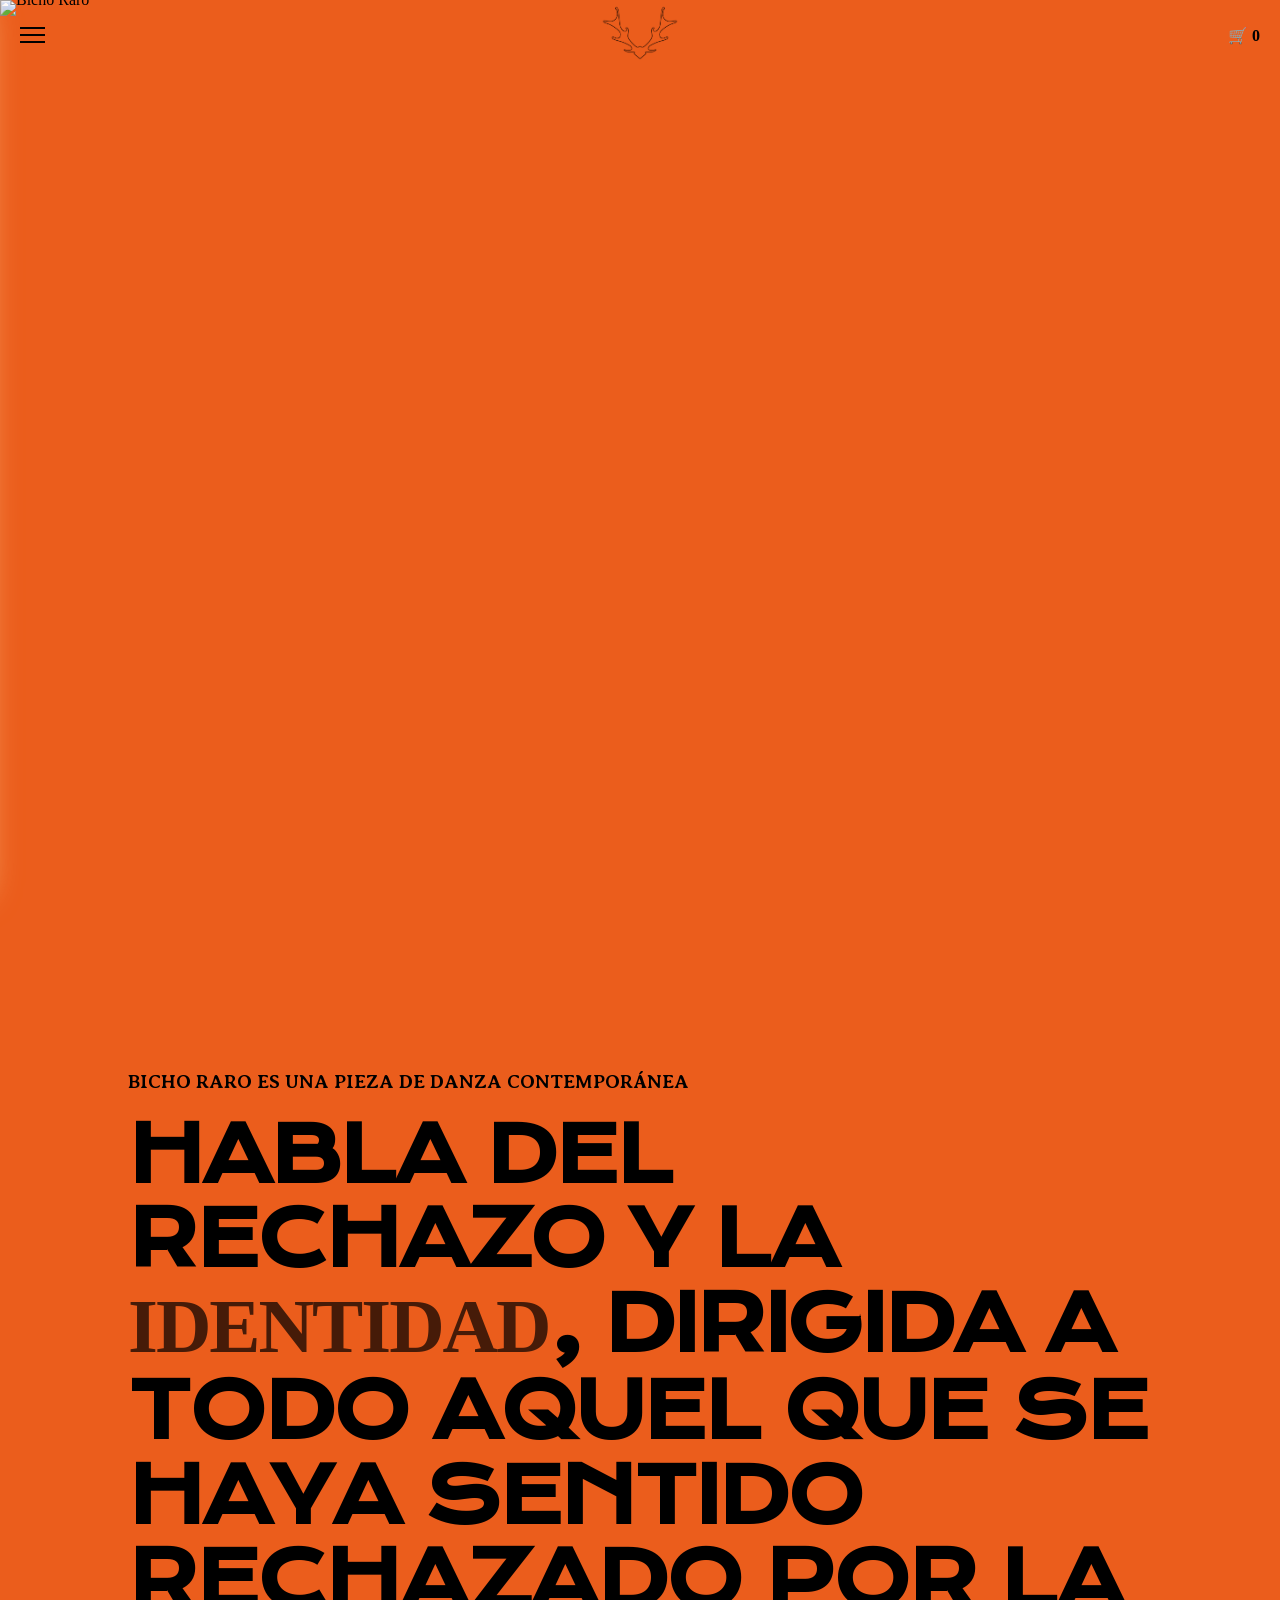
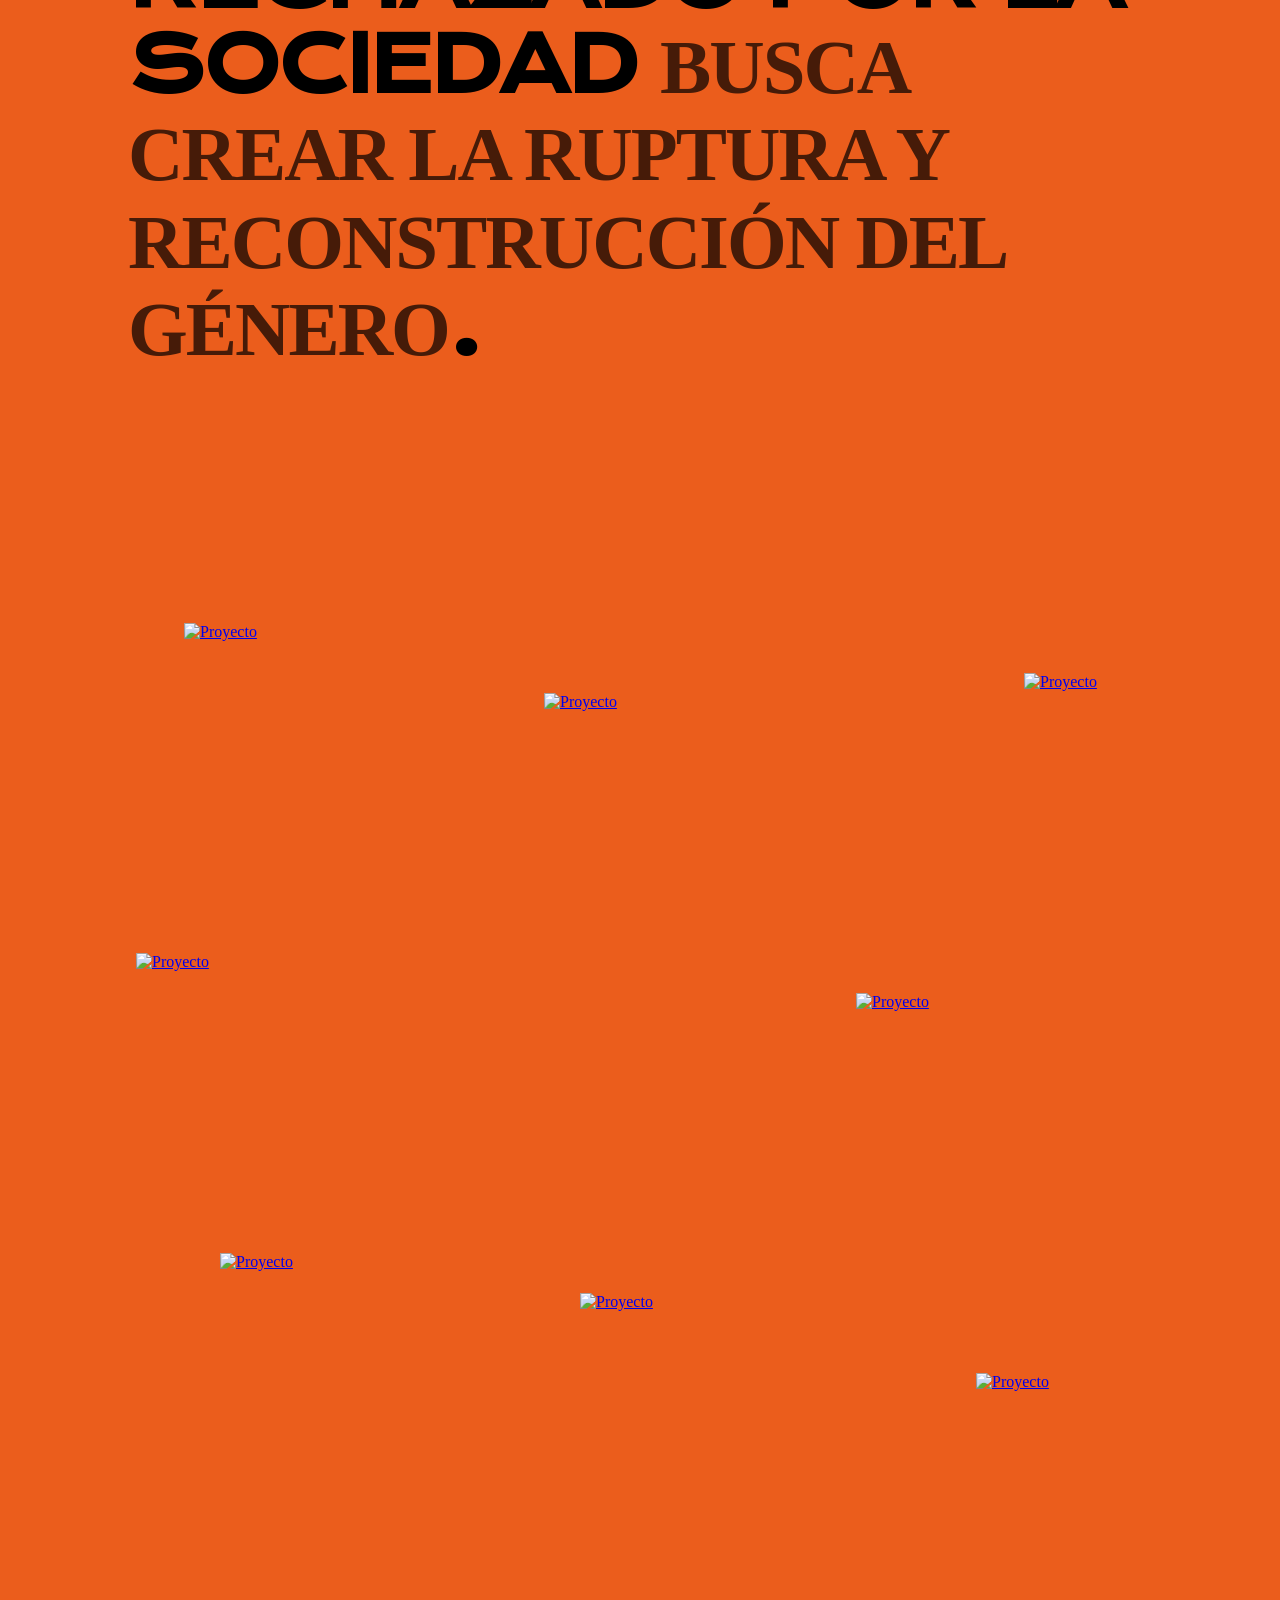
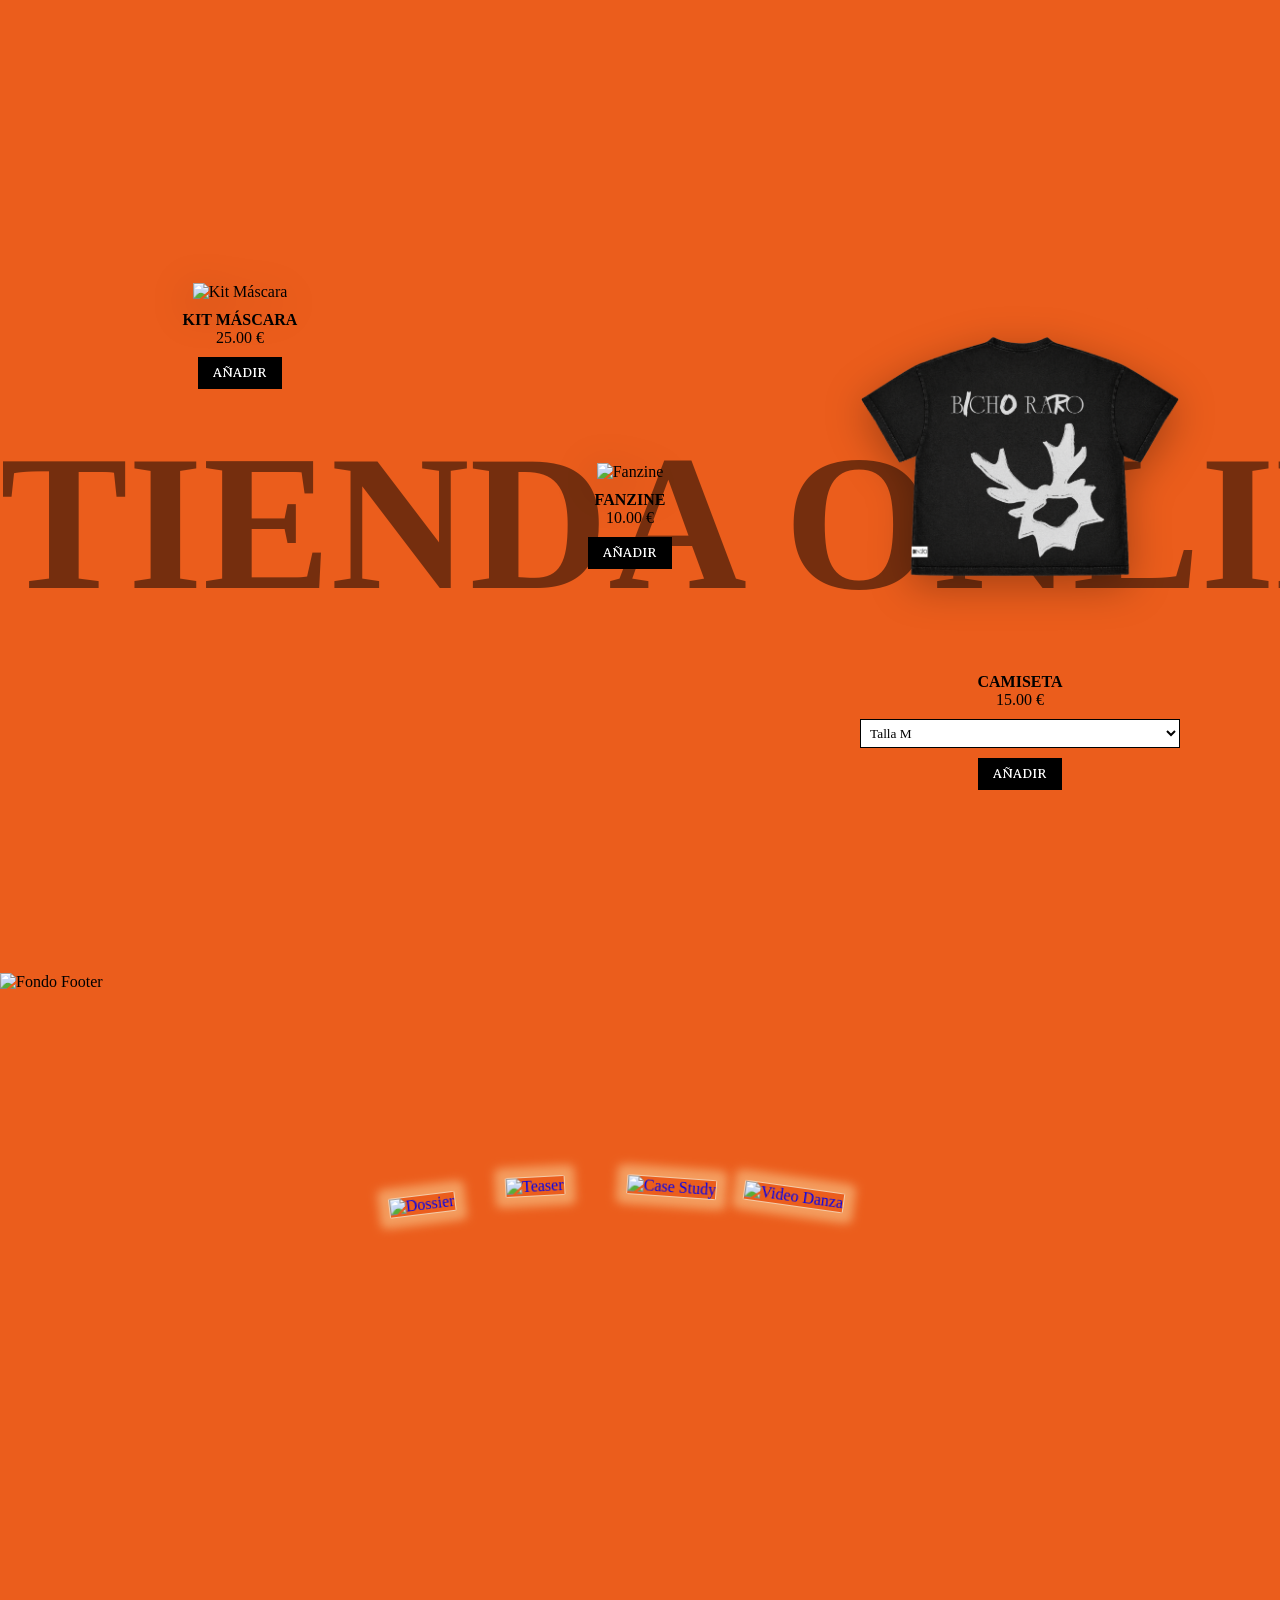
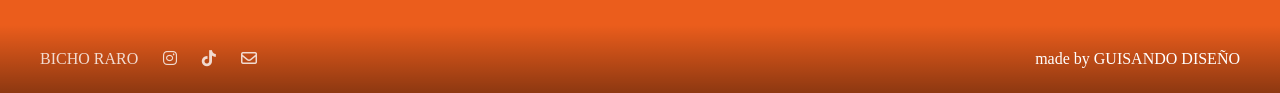
==== index.html @ 7a356964 "responsive home y about" ====
<!DOCTYPE html>
<html lang="es">
    <head>
        <meta charset="UTF-8">

         <meta name="viewport" content="width=device-width, initial-scale=1.0">
        <title>BICHO RARO</title>


        <!-- CSS -->
        <link rel="stylesheet" href="css/style.css">

        <!-- Icons -->
        <link href="https://cdnjs.cloudflare.com/ajax/libs/font-awesome/6.5.0/css/all.min.css" rel="stylesheet">

        <!-- Fonts -->
        <link rel="preconnect" href="https://fonts.googleapis.com">
        <link rel="preconnect" href="https://fonts.gstatic.com" crossorigin>
        <link href="https://fonts.googleapis.com/css2?family=Averia+Serif+Libre:ital,wght@0,300;0,400;0,700;1,300;1,400;1,700&family=Hubballi&family=Krona+One&family=Pinyon+Script&family=Poppins:ital,wght@0,100;0,200;0,300;0,400;0,500;0,600;0,700;0,800;0,900;1,100;1,200;1,300;1,400;1,500;1,600;1,700;1,800;1,900&display=swap" rel="stylesheet">
        
        <link rel="stylesheet" href="https://cdn.jsdelivr.net/npm/slick-carousel@1.8.1/slick/slick.css">
        <link rel="stylesheet" href="https://cdn.jsdelivr.net/npm/slick-carousel@1.8.1/slick/slick-theme.css">

    </head>

    <body>

        
<header class="header">
    <div class="hamburger" id="openMenu">
        <span></span>
        <span></span>
        <span></span>
    </div>

    <nav class="nav">
      <a href="index.html"><img src="media/img/logo.negro.png" class="logo"></a>
    </nav>

<div class="right">

    <div class="cart-btn" id="openCart">
        🛒 <span id="cartCount"></span>
    </div>
</div>
</header>

<div class="cart-overlay" id="cartOverlay"></div>

<div class="cart-panel" id="cartPanel">
    <button class="cart-close" id="closeCart">&times;</button>

    <h2>Tu carrito</h2>

    <div id="cartItems"></div>

    <div class="cart-footer">
        <p>Total: <span id="cartTotal">0.00</span> €</p>
        <button class="checkout-btn">Comprar</button>
    </div>
</div>

<!-- OVERLAY -->
<div class="overlay" id="overlay"></div>

<!-- MENÚ LATERAL -->
<div class="side-menu" id="sideMenu">
    <button class="close" id="closeMenu">&times;</button>

    <a href="#">Inicio</a>
    <a href="#about">Qué es Bicho Raro</a>
    <a href="about.html">Sobre el proyecto</a>
    <a href="#">Tienda</a>
    <a href="#">Contacto</a>
</div>


<main>

    <!-- FOTO HOME + ISOTIPO -->
    <!-- Sección del Zoom -->
    <section id="inicio" class="hero-image-container">
        <div class="reveal reveal-hero">
            <img src="media/img/foto home.png" alt="Bicho Raro" class="hero-img">

                    <!-- IMAGEN NUEVA: Aparecerá al final del zoom -->
        <img src="media/img/isotipo.blanco.png" alt="Detalle" class="hero-secundaria">
        </div>
    </section>

    <!-- DESCRIPCIÓN PIEZA -->
    <!-- Sección de Texto (Contenido Siguiente) -->
    <section class="texto-seccion">
        <!-- El divisor que muerde la imagen -->
        <div class="hero-divider"></div>
        
    <section id="about"class="seccion-mensaje">
        <div class="mensaje-content reveal">
            <p class="intro-texto">BICHO RARO ES UNA PIEZA DE DANZA CONTEMPORÁNEA</p>
            <h1 class="titulo-grande">
                HABLA DEL RECHAZO Y LA <span>IDENTIDAD</span>, 
                DIRIGIDA A TODO AQUEL QUE SE HAYA SENTIDO RECHAZADO POR LA SOCIEDAD <span>BUSCA CREAR LA RUPTURA Y RECONSTRUCCIÓN DEL GÉNERO</span>.
            </h1>
        </div>
    </section>
    </section>


    <!-- GALERÍA -->
    <section id="sobre el proyecto" class="galeria-caotica reveal">
    <div class="galeria-container">
        <!-- Imagen 1 -->
        <div class="galeria-item pos-1">
            <a href="about.html">
            <img src="media/img/foto1.jpg" alt="Proyecto">
            <div class="ver-mas">VER MÁS</div>
            </a>
        
        </div>
        <!-- Imagen 2 -->
        <div class="galeria-item pos-2">
            <a href="about.html">
            <img src="media/img/foto2.jpg" alt="Proyecto">
            <div class="ver-mas">VER MÁS</div>
            </a>
        </div>
       <!-- Imagen 3 -->
        <div class="galeria-item pos-3">
            <a href="about.html">
            <img src="media/img/foto4.jpg" alt="Proyecto">
            <div class="ver-mas">VER MÁS</div>
            </a>
        </div>

        <!-- Imagen 4 -->
        <div class="galeria-item pos-4">
            <a href="about.html">
            <img src="media/img/foto5.png" alt="Proyecto">
            <div class="ver-mas">VER MÁS</div>
            </a>
        </div>

        <!-- Imagen 5 -->
        <div class="galeria-item pos-5">
            <a href="about.html">
            <img src="media/img/foto3.jpg" alt="Proyecto">
            <div class="ver-mas">VER MÁS</div>
            </a>
        </div>

        <!-- Imagen 6 -->
        <div class="galeria-item pos-6">
            <a href="about.html">
            <img src="media/img/foto6.jpg" alt="Proyecto">
            <div class="ver-mas">VER MÁS</div>
            </a>
        </div>

        <!-- Imagen 7 -->
        <div class="galeria-item pos-7">
            <a href="about.html">
            <img src="media/img/foto7.jpg" alt="Proyecto">
            <div class="ver-mas">VER MÁS</div>
            </a>
        </div>

        <!-- Imagen 8 -->
        <div class="galeria-item pos-8">
            <a href="about.html">
            <img src="media/img/foto8.jpg" alt="Proyecto">
            <div class="ver-mas">VER MÁS</div>
            </a>
        </div>
    </div>
</section>


<!-- SECCIÓN TIENDA -->
<section id="tienda" class="shop-section reveal">
    <!-- Texto gigante en movimiento -->
    <div class="marquee">
        <div class="marquee-content">
            TIENDA ONLINE TIENDA ONLINE TIENDA ONLINE TIENDA ONLINE TIENDA ONLINE TIENDA ONLINE 
        </div>
    </div>

    <!-- Contenedor de productos -->
    <div class="shop-container">
        
<!-- Producto 1: Kit Máscara -->
<div class="shop-item item-kit">
    <img src="media/img/kit-mascara.png" alt="Kit Máscara">
    <div class="product-info">
        <h3>KIT MÁSCARA</h3>
        <p>25.00 €</p>
        <!-- Añadida la ruta de la imagen en el tercer parámetro -->
        <button onclick="addToCart('Kit Máscara', 25.00, 'media/img/kit-mascara.png')">AÑADIR</button>
    </div>
</div>

<!-- Producto 2: Fanzine -->
<div class="shop-item item-fanzine">
    <img src="media/img/fanzine.png" alt="Fanzine">
    <div class="product-info">
        <h3>FANZINE</h3>
        <p>10.00 €</p>
        <!-- Añadida la ruta de la imagen en el tercer parámetro -->
        <button onclick="addToCart('Fanzine', 10.00, 'media/img/fanzine.png')">AÑADIR</button>
    </div>
</div>

<!-- Producto 3: Camiseta (La lógica de la imagen se gestiona en el JS) -->
<div class="shop-item item-camiseta">
    <div class="image-container">
        <img src="media/img/camiseta.trasera.png" alt="Camiseta Frontal" class="img-front">
        <img src="media/img/camiseta.front.png" alt="Camiseta Trasera" class="img-back">
    </div>
    <div class="product-info">
        <h3>CAMISETA</h3>
        <p>15.00 €</p>
        <select id="talla-camiseta" class="select-talla">
            <option value="S">Talla S</option>
            <option value="M" selected>Talla M</option>
            <option value="L">Talla L</option>
        </select>
        <button onclick="agregarCamiseta()">AÑADIR</button>
    </div>
</div>

</div>
</div>
</section>


</main>


<footer class="site-footer-container">
    <!-- 1. La imagen de fondo (Capa 1) -->
    <img src="media/img/foto footer.jpg" alt="Fondo Footer" class="footer-bg-img">

    <!-- 2. Galería de Cartas (Capa 2) -->
    <div class="footer-cards-overlay">
        <div class="gallery-cards-container">
            <!-- Dossier -->
            <a href="media/pdf/dossier.pdf" target="_blank" class="card-item">
                <img src="media/img/foto6.jpg" alt="Dossier">
                <span class="card-label">DOSSIER PDF</span>
            </a>
            <!-- Teaser -->
            <a href="https://youtube.com" target="_blank" class="card-item">
                <img src="media/img/foto5.png" alt="Teaser">
                <span class="card-label">TEASER</span>
            </a>
            <!-- Case Study -->
            <a href="https://youtube.com" target="_blank" class="card-item">
                <img src="media/img/foto case.jpg" alt="Case Study">
                <span class="card-label">CASE STUDY</span>
            </a>
            <!-- Video Danza -->
            <a href="https://youtube.com" target="_blank" class="card-item">
                <img src="media/img/foto arte.jpg" alt="Video Danza">
                <span class="card-label">VIDEO DANZA</span>
            </a>
        </div>
    </div>

    <!-- 3. Contenido de texto e iconos (Capa 3) -->
    <div class="footer-content">
        <div class="footer-left">
            <a href="#">BICHO RARO</a>
            <div class="social-icons">
                <a href="#"><i class="fa-brands fa-instagram"></i></a>
                <a href="#"><i class="fa-brands fa-tiktok"></i></a>
                <a href="#"><i class="fa-regular fa-envelope"></i></a>
            </div>
        </div>

        <div class="footer-right">
            <p>made by <span>GUISANDO DISEÑO</span></p>
        </div>
    </div>
</footer>



<script src="menu.js"></script>



        <script src="java/jquery-3.7.1.min.js"></script>
        <script src="https://cdn.jsdelivr.net/npm/slick-carousel@1.8.1/slick/slick.min.js"></script>
        <script src="https://code.jquery.com/ui/1.13.2/jquery-ui.min.js"></script>
        <script src="https://cdnjs.cloudflare.com/ajax/libs/gsap/3.12.5/gsap.min.js"></script>
        <script src="https://cdnjs.cloudflare.com/ajax/libs/gsap/3.12.5/ScrollTrigger.min.js"></script>
        <script src="js/script.js"></script>
    </body>
</html>
---- css/style.css ----
@font-face {
    font-family: 'Atherosser';
    src: url('fonts/ATHEROSSER.ttf') format('truetype');
    font-weight: normal;
    font-style: normal;
}

* {
    margin: 0;
    padding: 0;
    box-sizing: border-box;
    font-family: 'Atherosser';
}

body {
    background: #EB5D1C;
    color: black;
    overflow-x: hidden;
}

/* HEADER */
.header {
    position: fixed;
    width: 100%;
    height: 70px;
    display: grid;
    grid-template-columns: 1fr auto 1fr;
    align-items: center;
    padding: 0 20px;
    z-index: 1000;
}

.logo {
    height: 60px;
}

/* HAMBURGUESA */
.hamburger {
    cursor: pointer;
}

.hamburger span {
    display: block;
    width: 25px;
    height: 2px;
    background: black;
    margin: 5px 0;
}



/* NAV */
.nav {
    display: flex;
    gap: 40px;
    justify-self: center;
}

.logo {
    font-weight: bold;
}

/* RIGHT */
.right {
    justify-self: end;
    display: flex;
    gap: 20px;
}

/* OVERLAY */
.overlay {
    position: fixed;
    inset: 0;
    background: rgba(0,0,0,0.6);
    opacity: 0;
    pointer-events: none;
    transition: 0.3s;
    z-index: 4000;
}

.overlay.active {
    opacity: 1;
    pointer-events: auto;
}

/* SIDE MENU */
.side-menu {
    position: fixed;
    top: 10px;
    left: -320px;
    width: 300px;
    height: calc(100% - 20px);
    padding: 80px 30px;
    background: rgba(255, 255, 255, 0.15); /* Más opaco para legibilidad */
    backdrop-filter: blur(10px);
    -webkit-backdrop-filter: blur(10px);
    box-shadow: 0 0 30px 10px #f49d5f;
    border-radius: 12px;
    transition: 0.4s;
    z-index: 5000;
}

/* ACTIVO */
.side-menu.active {
    left: 10px;
}

/* LINKS */
.side-menu a {
    display: block;
    margin-bottom: 25px;
    font-size: 20px;
    color: white;
    text-decoration: none;
}

/* BOTÓN CERRAR */
.close {
    position: absolute;
    top: 20px;
    right: 20px;
    font-size: 30px;
    background: none;
    border: none;
    color: white;
    cursor: pointer;
    z-index: 5001; /* Siempre sobre el menú */
    padding: 10px; /* Área de clic más grande */
}

/* botón carrito */
.cart-btn {
    cursor: pointer;
    font-weight: bold;
}

/* overlay */
.cart-overlay {
    position: fixed;
    inset: 0;
    background: rgba(0,0,0,0.35);
    opacity: 0;
    pointer-events: none;
    transition: .3s;
    z-index: 1998;
}

.cart-overlay.active {
    opacity: 1;
    pointer-events: auto;
}

/* panel */
.cart-panel {
    position: fixed;
    top: 0;
    right: -420px;
    width: 400px;
    max-width: 100%;
    height: 100%;
    background: white;
    padding: 30px;
    transition: .35s ease;
    z-index: 1999;
    overflow-y: auto;
}

.cart-panel.active {
    right: 0;
}

.cart-close {
    position: absolute;
    top: 15px;
    right: 20px;
    border: none;
    background: none;
    font-size: 32px;
    cursor: pointer;
}

.cart-item {
    display: flex;
    justify-content: space-between;
    margin: 18px 0;
    border-bottom: 1px solid #ddd;
    padding-bottom: 10px;
}

.cart-footer {
    margin-top: 30px;
}

.checkout-btn {
    width: 100%;
    padding: 14px;
    border: none;
    background: black;
    color: white;
    cursor: pointer;
}

.remove-item {
    background: none;
    border: none;
    color: #ff4444; /* Rojo para borrar */
    cursor: pointer;
    font-size: 12px;
    text-decoration: underline;
    padding: 5px;
}

.remove-item:hover {
    color: black;
}

.cart-item {
    display: flex;
    align-items: center; /* Centra el contenido verticalmente */
    justify-content: space-between;
}




/* HERO IMAGE: Ocupa ancho total, alto proporcional */
.hero-image-container {
    width: 100%;
    height: 100vh;
    overflow: hidden;
    line-height: 0;
    position: relative;
    z-index: 1; /* Bajo el menú */
}

.hero-img {
    width: 100%;
    height: 100%;
    object-fit: cover;
    display: block;
}

.hero-image-container {
    position: relative;
    overflow: hidden;
}

.hero-secundaria {
    position: absolute;
    top: 55%;           /* Un poco por debajo del centro vertical */
    left: 35%;          /* 35% la desplaza a la izquierda sin llegar al borde */
    transform: translate(-50%, -50%) scale(0.2); /* Empieza muy pequeña desde su centro */
    width: 500px;       /* Tamaño más grande (ajústalo a tu gusto) */
    height: auto;
    opacity: 0;         /* Invisible al inicio */
    z-index: 10;
    pointer-events: none;
    transition: filter 0.3s ease; /* Por si quieres añadir efectos luego */
}



/* DIVISOR Y CONTENIDO */
.content-wrapper {
    position: relative;
    z-index: 10;
}

.hero-divider {
    width: 100%;
    height: 150px;
    background-image: url('../img/tu-mancha-organica.svg'); /* CAMBIA ESTO AL NOMBRE DE TU SVG */
    background-size: 100% 100%;
    background-repeat: no-repeat;
    margin-top: -80px; /* Muerde la imagen */
}

.hero-content-area {
    background-color: #f4cba9;
    padding: 80px 5vw;
}

/* Estilo específico para la aparición de la foto */
.reveal-hero {
    transition: opacity 1.8s ease-out, transform 1.5s ease-out !important;
    pointer-events: none; 
}

/* Asegúrate de que el contenedor no corte la animación al subir */
.hero-image-container {
    overflow: visible; 
}


/* EFECTO REVEAL (JS) */
/* Estado inicial: Invisible y desplazado */
.reveal {
    opacity: 0;
    transform: translateY(30px);
    /* Aumentamos el tiempo de transición para que se note el efecto */
    transition: opacity 1s ease-out, transform 1s ease-out;
    will-change: opacity, transform; /* Mejora el rendimiento del scroll */
}

/* Estado activo: Visible */
.reveal.active {
    opacity: 1;
    transform: translateY(0);
}

/* TEXTO HOME */
.seccion-mensaje {
    background-color: #EB5D1C; /* El color naranja fuerte de la imagen */
    color: black;
    padding: 100px 10%;
    min-height: 100vh;
    display: flex;
    align-items: center;
    position: relative;
    z-index: 5; /* Asegura que esté por encima de la imagen si hay solapamiento */
}

.mensaje-content {
    max-width: 1100px;
}

.intro-texto {
    font-family: 'Averia Serif Libre', serif;
    font-size: 1.2rem;
    font-weight: bold;
    margin-bottom: 20px;
}

.titulo-grande {
    font-family: 'Krona One', sans-serif;
    font-size: clamp(2.5rem, 6vw, 5rem); /* Se adapta al tamaño de pantalla */
    line-height: 1.1;
    text-transform: uppercase;
    letter-spacing: -2px;
}

.titulo-grande span {
    /* Opcional: un toque de transparencia para las palabras que quieras resaltar */
    opacity: 0.7;
}


/* GALERÍA HOME */
.galeria-caotica {
    padding: 100px 0;
    min-height: 120vh;
    position: relative;
}

.galeria-container {
    position: relative;
    max-width: 1200px;
    margin: 0 auto;
    height: 1000px; /* Altura necesaria para distribuir las fotos */
}

.galeria-item {
    position: absolute;
    width: 200px; /* Tamaño base de las fotos */
    transition: all 0.4s cubic-bezier(0.25, 1, 0.5, 1);
    cursor: pointer;
    overflow: hidden;
}

.galeria-item img {
    width: 100%;
    height: auto;
    display: block;
}

/* Efecto HOVER */
.galeria-item:hover {
    transform: scale(1.3); /* Se hace grande */
    z-index: 100; /* Se pone por encima de las demás */
    box-shadow: 0 15px 35px rgba(0,0,0,0.4);
}

/* Texto VER MÁS */
.ver-mas {
    position: absolute;
    inset: 0;
    background: rgba(0, 0, 0, 0.4);
    color: white;
    display: flex;
    align-items: center;
    justify-content: center;
    font-family: 'Atherosser';
    font-size: 0.8rem;
    opacity: 0;
    transition: opacity 0.3s;
}

.galeria-item:hover .ver-mas {
    opacity: 1;
}

/* POSICIONES ASIMÉTRICAS (Ajusta estos valores para "desordenarlas") */

/* Arriba izquierda */
.pos-1 { top: 5%; left: 12%; width: 160px; } 

/* Arriba centro-derecha */
.pos-2 { top: 12%; left: 42%; width: 200px; } 

/* Fila superior, extremo derecho */
.pos-6 { top: 10%; left: 82%; width: 170px; } 

/* Centro izquierda (un poco más grande) */
.pos-7 { top: 38%; left: 8%; width: 230px; } 

/* Centro derecha (equilibrando el medio) */
.pos-3 { top: 42%; left: 68%; width: 210px; } 

/* Abajo izquierda */
.pos-4 { top: 68%; left: 15%; width: 240px; } 

/* Abajo centro (más pequeña, tipo detalle) */
.pos-5 { top: 72%; left: 45%; width: 150px; } 

/* Abajo derecha */
.pos-8 { top: 80%; left: 78%; width: 190px; }

/* AJUSTE PARA MÓVILES (Importante) */
@media (max-width: 768px) {
    .galeria-container {
        height: auto;
        display: grid;
        grid-template-columns: 1fr 1fr; /* 2 columnas en móvil */
        gap: 20px;
        padding: 20px;
    }
    
    .galeria-item {
        position: relative !important; /* Quitamos el desorden en móvil para que sea legible */
        top: auto !important;
        left: auto !important;
        width: 100% !important;
    }
}

/* TIENDA*/
.shop-section {
    padding: 150px 0;
    position: relative;
    overflow: hidden;
    min-height: 100vh;
}

/* MARQUEE (Texto infinito) */
.marquee {
    position: absolute;
    top: 50%;
    transform: translateY(-50%);
    white-space: nowrap;
    display: flex;
    z-index: 1;
}

.marquee-content {
    font-family: 'Atherosser';
    font-size: 15vw; /* Texto gigante */
    font-weight: bold;
    color: rgba(0, 0, 0, 0.5);
    animation: marquee 50s linear infinite;
}

@keyframes marquee {
    from { transform: translateX(0); }
    to { transform: translateX(-50%); }
}

/* PRODUCTOS */
.shop-container {
    position: relative;
    z-index: 10;
    max-width: 1200px;
    margin: 0 auto;
    height: 600px;
}

.shop-item {
    position: absolute;
    width: 280px;
    text-align: center;
    transition: transform 0.3s ease;
}

.shop-item img {
    width: 100%;
    height: auto;
    filter: drop-shadow(0 10px 20px rgba(0,0,0,0.3));
}

.shop-item:hover {
    transform: scale(1.05) rotate(2deg);
}

/* Posiciones tipo collage */
.item-kit { top: 10%; left: 5%; }
.item-fanzine { top: 40%; left: 40%; width: 220px; }
.item-camiseta { top: 5%; right: 5%; width: 320px; }

/* Info y Botón */
.product-info h3 { font-size: 1rem; margin-top: 10px; }
.product-info button {
    background: black;
    color: white;
    border: none;
    padding: 8px 15px;
    margin-top: 10px;
    cursor: pointer;
    font-family: 'Averia Serif Libre';
}

.product-info button:hover { background: white; color: black; }


/* Contenedor de las imágenes */
.image-container {
    position: relative;
    width: 100%;
    height: 400px; /* Ajusta según el tamaño de tus fotos */
    overflow: visible;
}

.image-container img {
    width: 100%;
    height: 100%;
    object-fit: contain;
    position: absolute;
    top: 0;
    left: 0;
    transition: opacity 0.4s ease-in-out; /* Transición suave */
}

.item-camiseta {
    top: 5%;
    right: 5%;
    width: 320px;
    display: flex;
    flex-direction: column;
    gap: 10px;
}

.select-talla {
    width: 100%;
    padding: 5px;
    margin-top: 10px;
    font-family: 'Atherosser';
    border: 1px solid black;
    background: white;
}

/* Estado inicial */
.img-back {
    opacity: 0; /* La trasera está oculta */
}

.img-front {
    opacity: 1; /* La delantera es visible */
    width: 100%;
}

/* Efecto HOVER */
.shop-item:hover .img-front {
    opacity: 0; /* Se oculta la delantera */
}

.shop-item:hover .img-back {
    opacity: 1; /* Se muestra la trasera */
}



/* VÍDEO HEADER ABOUT */
.hero-video-container {
    position: relative;
    width: 100%;
    height: 80vh; /* Altura del video (80% de la pantalla) */
    overflow: hidden;
    display: flex;
    align-items: center;
    justify-content: center;
    background-color: black; /* Fondo negro mientras carga el vídeo */
}

.hero-video {
    position: absolute;
    top: 50%;
    left: 50%;
    width: 100%;
    height: 100%;
    object-fit: cover; /* Clave para que no se deforme */
    transform: translate(-50%, -50%);
    z-index: 1;
}

.video-overlay {
    position: relative;
    z-index: 2; /* Por encima del vídeo */
    text-align: center;
    color: white;
}

.video-overlay h1 {
    font-family: 'Atherosser';
    font-size: clamp(3rem, 8vw, 6rem);
    text-transform: uppercase;
    text-shadow: 0 0 20px rgba(0,0,0,0.5);
}

/* Oscurecer un poco el vídeo para que el texto se lea mejor */
.hero-video-container::after {
    content: '';
    position: absolute;
    inset: 0;
    background: rgba(0, 0, 0, 0.3);
    z-index: 1;
}


/* ================= CRYSTAL BALL SECCIÓN MÁSCARA ================= */
.crystal-section{
    width: 100%;
    padding: 280px 0 150px 0;
    display: flex;
    justify-content: center;
}

.crystal-wrapper{
    perspective: 1200px;
}

.crystal-ball{
    width: 420px;
    height: 420px;
    border-radius: 50%;
    position: relative;
    overflow: hidden;
    transform-style: preserve-3d;

    box-shadow:
        inset 0 0 40px rgba(255,255,255,0.6),
        inset 0 -30px 60px rgba(0,0,0,0.25),
        0 40px 80px rgba(0,0,0,0.25);

    transition: transform 0.15s ease-out;
    background: radial-gradient(
        circle at top left,
        rgba(255,255,255,0.5),
        rgba(180,180,180,0.25),
        rgba(90,90,90,0.35)
    );
}

.crystal-image {
    width: 110%;
    height: 110%;
    object-fit: cover;
    position: absolute;
    top: -5%;
    left: -5%;
    border-radius: 50%;
    /* Mantenemos el efecto de profundidad */
    transform: translateZ(-40px); 
    filter: contrast(1.05) brightness(0.95);
    display: block; /* Asegura que no haya espacios extra */
}

/* El resto de tu CSS (.crystal-section, .crystal-ball, etc.) se queda exactamente igual */


.crystal-glass{
    position: absolute;
    inset: 0;
    border-radius: 50%;
    pointer-events: none;

    background:
        radial-gradient(
            circle at top left,
            rgba(255,255,255,0.65),
            rgba(255,255,255,0.15) 40%,
            rgba(255,255,255,0.05) 60%,
            rgba(0,0,0,0.2) 100%
        );
}




/* SECCIÓN VESTUARIO */
.vestuario-section {
    position: relative;
    width: 100%;
    min-height: 140vh; /* Espacio para el marquee y la galería */
    overflow: hidden; /* Importante para que el marquee no cree scroll lateral */
    padding-top: 50px; /* Reducimos el espacio superior al mínimo */
    margin-top: 0; 
}

/* MARQUEE DIAGONAL */
.marquee-diagonal {
    position: absolute;
    top: 20%; /* Ajusta la altura a la que cruza */
    left: -10%; /* Empezamos fuera para cubrir el giro */
    width: 120%; /* Más ancho para que al rotar cubra las esquinas */
    transform: rotate(-8deg); /* Inclinación diagonal */
    background: transparent;
    z-index: 1;
    pointer-events: none;
}

.marquee-wrapper {
    display: flex;
    white-space: nowrap;
    overflow: hidden;
}

.marquee-text {
    font-family: 'Atherosser';
    font-size: 10vw;
    font-weight: bold;
    color: rgba(0, 0, 0, 0.15); /* Color sutil para que no tape las fotos */
    text-transform: uppercase;
    animation: marquee-move 30s linear infinite;
}

@keyframes marquee-move {
    from { transform: translateX(0); }
    to { transform: translateX(-50%); }
}

/* IMG VESTUARIO */
.galeria-vestuario {
    position: relative;
    max-width: 1200px;
    margin: 0 auto;
    height: 700px; /* Altura necesaria para distribuir las fotos */
}

/* INFO VESTUARIO */
.vestuario-info {
    position: absolute;
    top: 45%;          /* Lo bajamos (ajusta este % según necesites) */
    right: 5%;         /* Lo pegamos a la derecha con un margen */
    text-align: left;  /* El bloque está a la derecha, pero el texto alinea a la izquierda */
    z-index: 15;       /* Por encima del marquee */
    font-family: 'Atherosser';
    font-size: 11px;   /* Tamaño pequeño como en la foto */
    line-height: 1.4;
    text-transform: uppercase;
    letter-spacing: 1px;
    color: rgba(0, 0, 0, 0.8);
}

/* Ajuste opcional para que el primer número destaque */
.vestuario-info p:first-child {
    margin-bottom: 5px;
    font-weight: bold;
}


/* ================= APLICACIÓN DEL VESTUARIO================= */
.carrusel-section {
    padding: 20px 0;
    width: 100%;
    background-color: #f4f4f4;
    margin-top: 0;
    position: relative;
    z-index: 10;
}

/* Header centrado */
.carrusel-header {
    text-align: center;
    margin-bottom: 30px;
    font-family: 'Averia Serif Libre', serif;
    text-transform: uppercase;
}

/* Contenedor CENTRADO y FIJO */
.carrusel-estatico {
    display: flex;
    justify-content: center; /* Centra los items horizontalmente */
    align-items: center;
    gap: 15px;               /* Espacio entre fotos */
    flex-wrap: nowrap;       /* Evita que bajen de línea */
    max-width: 1400px;
    margin: 0 auto;
    padding: 0 20px;
}

/* La tarjeta completa */
.carrusel-item {
    width: 220px;           /* Ajusta según cuántas fotos quieras que quepan */
    height: 320px;
    overflow: hidden;
    cursor: pointer;
    transition: transform 0.5s cubic-bezier(0.25, 1, 0.5, 1); /* Transición suave */
    position: relative;
}

.carrusel-item img {
    width: 100%;
    height: 100%;
    object-fit: cover;
    display: block;
}

/* HOVER de la tarjeta entera */
.carrusel-item:hover {
    transform: scale(1.1); /* Toda la tarjeta se hace grande */
    z-index: 10;           /* Se pone por encima de las de al lado */
    box-shadow: 0 15px 30px rgba(0,0,0,0.2); /* Sombra para dar profundidad */
}

/* ================= LOCALIZACIONES ================= */
/* Título (03) CENTRADO */
.section-title-loc.centered {
    width: 100%;
    text-align: center;
    padding: 100px 0 60px;
    font-family: 'Atherosser';
    font-size: 1.5rem;
    background-color: #EB5D1C;
    margin: 0;
}

.catalog-editorial {
    display: grid;
    grid-template-columns: 1fr 1fr;
    background-color: #EB5D1C;
}

.editorial-block {
    position: relative;
    cursor: pointer;
}

.image-wrapper {
    position: relative;
    width: 100%;
    height: 75vh;
    overflow: hidden;
}

.image-wrapper img {
    width: 100%;
    height: 100%;
    object-fit: cover;
    transition: transform 1.2s cubic-bezier(0.25, 1, 0.5, 1), filter 0.5s ease;
}

/* CONTENEDOR DE TEXTOS (Oculto de inicio) */
.hover-info-container {
    position: absolute;
    inset: 0;
    background: rgba(0, 0, 0, 0.3); /* Capa oscura muy sutil */
    display: flex;
    flex-direction: column;
    align-items: center;
    justify-content: center;
    opacity: 0; /* Invisible de inicio */
    transition: opacity 0.5s ease;
    color: white;
    text-align: center;
    padding: 40px;
}

/* Nombre de la localización (Averia Serif) */
.loc-name-hover {
    font-family: 'Atherosser';
    font-size: 18px;
    letter-spacing: 3px;
    text-transform: uppercase;
    margin-bottom: 20px;
    display: block;
}

/* Datos extra (Krona One) */
.extra-details p {
    font-family: 'Krona One', sans-serif;
    font-size: 12px;
    margin-bottom: 5px;
}

.extra-details small {
    font-family: 'Averia Serif Libre', serif;
    font-size: 10px;
    opacity: 0.8;
    text-transform: uppercase;
}

/* EFECTO HOVER */
.editorial-block:hover .hover-info-container {
    opacity: 1; /* Revela todos los textos */
}

.editorial-block:hover img {
    transform: scale(1.1); /* Ligero zoom al entrar */
}




/* ===== CHECKOUT ===== */
.checkout-page{
    padding-top: 110px;
    padding-left: 60px;
    padding-right: 60px;
    padding-bottom: 80px;
    background: #f4cba9;
}

.checkout-title{
    font-family: "Atherosser";
    font-weight: 400;
    font-size: 44px;
    margin: 18px 0 28px;
    color: #111;
}

.checkout-grid{
    display: grid;
    grid-template-columns: 0.9fr 1.1fr;
    gap: 60px;
    align-items: start;
}

.checkout-summary,
.checkout-form{
    background: rgba(255,255,255,0.65);
    border: 1px solid rgba(0,0,0,0.08);
    border-radius: 16px;
    padding: 26px;
    box-shadow: 0 18px 40px rgba(0,0,0,0.06);
    backdrop-filter: blur(8px);
    -webkit-backdrop-filter: blur(8px);
}

.checkout-summary h2,
.checkout-form h2{
    font-family: "Hubballi", sans-serif;
    font-weight: 400;
    letter-spacing: 1.5px;
    text-transform: uppercase;
    font-size: 16px;
    color: #222;
    margin: 0.2rem 0;
}

.checkout-items{
    display: flex;
    flex-direction: column;
    gap: 14px;
    padding-bottom: 18px;
    border-bottom: 1px solid rgba(0,0,0,0.10);
    min-height: 80px;
}

.checkout-totals{
    margin-top: 18px;
    display: flex;
    flex-direction: column;
    gap: 10px;
}

.checkout-totals .row{
    display: flex;
    justify-content: space-between;
    font-family: "Hubballi", sans-serif;
    font-size: 14px;
    color: #222;
}

.checkout-totals .row.total{
    padding-top: 10px;
    border-top: 1px solid rgba(0,0,0,0.10);
    font-size: 16px;
}

#checkout-form{
    display: flex;
    flex-direction: column;
    gap: 14px;
}

.field label{
    display: block;
    font-family: "Hubballi", sans-serif;
    font-size: 13px;
    letter-spacing: 0.8px;
    color: rgba(0,0,0,0.75);
    margin-bottom: 8px;
}

.field input{
    width: 100%;
    padding: 12px 12px;
    border: 1px solid rgba(0,0,0,0.18);
    border-radius: 12px;
    background: rgba(244,242,237,0.75);
    outline: none;
    font-size: 14px;
    color: #111;
}

.field.two{
    display: grid;
    grid-template-columns: 1fr 1fr;
    gap: 14px;
}

.place-order-btn{
    margin-top: 8px;
    width: 100%;
    padding: 14px 14px;
    border: none;
    border-radius: 14px;
    cursor: pointer;
    background: #111;
    color: #fff;
    font-family: "Hubballi", sans-serif;
    letter-spacing: 1px;
    font-size: 15px;
}

.checkout-backlink,
.checkout-backlink:link,
.checkout-backlink:visited,
.checkout-backlink:hover,
.checkout-backlink:active{
    color: #111 !important;
    text-decoration: none !important;
}

.checkout-backlink{
    display: inline-flex !important;
    align-items: center;
    justify-content: center;
    padding: 12px 14px;
    margin-top: 1rem;
    border-radius: 12px;
    background: rgba(255,255,255,0.55);
    border: 1px solid rgba(0,0,0,0.18);
    font-family: "Hubballi", sans-serif;
    letter-spacing: 1px;
    font-size: 14px;
    transition: transform 0.2s ease, 0.2s ease, border-color 0.2s ease;
}

.checkout-backlink:hover{
    transform: translateY(-2px);
    background: rgba(255,255,255,0.75);
    border-color: rgba(0,0,0,0.28);
}

.checkout-page{
    font-family: "Hubballi", sans-serif;
    color: #111;
}

.checkout-title{
    font-family: "Atherosser";
}

.checkout-summary h2,
.checkout-form h2{
    font-family: "Hubballi", sans-serif;
    letter-spacing: 3px;
}

.checkout-items{
    gap: 14px;
}

.checkout-item{
    display: grid;
    grid-template-columns: 84px 1fr auto;
    gap: 14px;
    align-items: center;

    padding: 14px;
    border-radius: 16px;
    border: 1px solid rgba(0,0,0,0.10);
    background: rgba(255,255,255,0.50);
    box-shadow: 0 10px 24px rgba(0,0,0,0.05);
}

.checkout-thumb{
    width: 84px;
    height: 84px;
    border-radius: 14px;
    object-fit: cover;
    background: rgba(0,0,0,0.06);
}

.checkout-info{
    display: flex;
    flex-direction: column;
    gap: 6px;
    min-width: 0;
}

.checkout-name{
    font-family: "Atherosser";
    font-size: 18px;
    line-height: 1.2;
}

.checkout-meta{
    font-family: "Hubballi", sans-serif;
    font-size: 14px;
    letter-spacing: 0.6px;
    color: rgba(0,0,0,0.65);
}

.checkout-price{
    font-family: "Hubballi", sans-serif;
    font-size: 16px;
    letter-spacing: 0.8px;
    white-space: nowrap;
}

.checkout-totals .row{
    font-family: "Hubballi", sans-serif;
    letter-spacing: 0.8px;
}

.checkout-totals .row.total{
    font-size: 18px;
    letter-spacing: 1px;
}

.cart-item{
    position: relative; 
    padding-right: 44px; 
}

.cart-item .remove-item{
    position: absolute;
    top: 10px;
    right: 10px;

    width: 28px;
    height: 28px;
    display: grid;
    place-items: center;

    background: transparent;
    border: none;
    cursor: pointer;

    color: #bbb;
    font-size: 22px;
    line-height: 1;
}

.cart-item .remove-item:hover{
    color: #000;
}


/* ===== CONFIRMACIÓN DE COMPRA ===== */
.confirm-page{
    padding-top: 110px;
    padding-left: 60px;
    padding-right: 60px;
    padding-bottom: 80px;
    background: #f4f2ed;
    color: #111;
    font-family: "Hubballi", sans-serif;
}

.confirm-page{
    max-width: 920px;
    margin: 0 auto;

    background: rgba(255,255,255,0.65);
    border: 1px solid rgba(0,0,0,0.08);
    border-radius: 18px;
    padding: 28px;

    box-shadow: 0 18px 40px rgba(0,0,0,0.06);
    backdrop-filter: blur(8px);
    -webkit-backdrop-filter: blur(8px);
}

.confirm-page h1{
    font-family: "Averia Serif Libre", serif;
    font-weight: 400;
    font-size: 44px;
    margin: 0 0 14px;
    line-height: 1.05;
}

#order-id{
    display: flex;
    flex-wrap: wrap;
    gap: 10px;
    align-items: center;

    font-size: 16px;
    letter-spacing: 0.8px;
    color: rgba(0,0,0,0.75);

    padding-bottom: 16px;
    border-bottom: 1px solid rgba(0,0,0,0.10);
    margin-bottom: 18px;
}

#order-summary{
    display: flex;
    flex-direction: column;
    gap: 12px;
}

#order-summary p{
    margin: 0;
    display: grid;
    grid-template-columns: 1fr auto;
    gap: 14px;
    align-items: center;

    padding: 14px;
    border-radius: 16px;
    border: 1px solid rgba(0,0,0,0.10);
    background: rgba(255,255,255,0.50);
    box-shadow: 0 10px 24px rgba(0,0,0,0.05);

    font-size: 15px;
    letter-spacing: 0.4px;
    color: rgba(0,0,0,0.85);
}

#order-summary p strong{
    color: #111;
}

.confirm-page a,
.confirm-page a:link,
.confirm-page a:visited{
    margin-top: 18px;
    display: inline-flex;
    align-items: center;
    justify-content: center;

    padding: 12px 14px;
    border-radius: 12px;
    text-decoration: none;

    background: rgba(255,255,255,0.55);
    border: 1px solid rgba(0,0,0,0.18);

    font-family: "Hubballi", sans-serif;
    letter-spacing: 1px;
    font-size: 14px;
    color: #111;

    transition: transform 0.2s ease, 0.2s ease, border-color 0.2s ease;
}

.confirm-page a:hover{
    transform: translateY(-2px);
    background: rgba(255,255,255,0.75);
    border-color: rgba(0,0,0,0.28);
}


/* FOOTER */
.site-footer-container {
    position: relative;
    width: 100%;
    height: 80vh; /* Aumentado de 45vh para dar espacio a las cartas */
    background-color: #EB5D1C;
    display: flex;
    flex-direction: column;
    justify-content: flex-end;
    overflow: hidden;
}

.footer-bg-img {
    position: absolute;
    bottom: 0;
    left: 0;
    width: 100%;
    height: 100%;
    object-fit: cover;
    object-position: bottom;
    z-index: 1;
}

/* --- ESTILO DE LAS CARTAS --- */
.footer-cards-overlay {
    position: absolute;
    top: 30%; /* Ajusta esto para subirlas o bajarlas en el cielo */
    width: 100%;
    display: flex;
    justify-content: center;
    z-index: 5; /* Por encima de la foto, por debajo del texto */
}

.footer-left, .social-icons {
    display: flex;
    align-items: center;
    gap: 25px;
}

.footer-left a {
    color: white;
    text-decoration: none;
    opacity: 0.8;
}

.footer-left a:hover {
    opacity: 1;
}

.gallery-cards-container {
    display: flex;
    align-items: flex-end;
}

.card-item {
    position: relative;
    width: 150px; /* Tamaño de las cartas */
    height: 210px;
    margin: 0 -20px; /* Solapamiento lateral */
    transition: all 0.5s cubic-bezier(0.25, 1, 0.5, 1);
    transform: rotate(var(--rotation));
    cursor: pointer;
    text-decoration: none;
}

/* Inclinaciones para el efecto abanico */
.card-item:nth-child(1) { --rotation: -7deg; }
.card-item:nth-child(2) { --rotation: -3deg; top: -15px; }
.card-item:nth-child(3) { --rotation: 4deg; top: -10px; }
.card-item:nth-child(4) { --rotation: 8deg; }

.card-item img {
    width: 100%;
    height: 100%;
    object-fit: cover;
    border: 1px solid #f4cba9; /* Borde tipo foto física */
    backdrop-filter: blur(10px);
    -webkit-backdrop-filter: blur(10px);
    box-shadow: 0 0 10px 10px #f49d5f;
    border-radius: 5%;

}

/* HOVER: La carta se eleva y crece */
.card-item:hover {
    transform: translateY(-40px) scale(1.4) rotate(0deg);
    z-index: 100;
    margin: 0 35px; /* Abre espacio a los lados al crecer */
}

.card-label {
    position: absolute;
    bottom: 10px;
    left: 10px;
    color: white;
    font-size: 9px;
    font-family: 'Atherosser';
    letter-spacing: 1px;
    opacity: 0;
    transition: 0.3s;
}

.card-item:hover .card-label {
    opacity: 1;
}

/* --- TEXTO INFERIOR --- */
.footer-content {
    position: relative;
    z-index: 10; /* Siempre visible sobre las fotos al subir */
    width: 100%;
    display: flex;
    justify-content: space-between;
    padding: 25px 40px;
    color: white;
    background: linear-gradient(transparent, rgba(0,0,0,0.4));
}



/* --- MEDIA QUERY --- */
/* ================= RESPONSIVE: MENÚ Y CARRITO ================= */

@media (max-width: 768px) {
    /* Header: Ajustamos espacios */
    .header {
        height: 60px;
        padding: 0 15px;
    }

    .logo {
        height: 45px; /* Logo un poco más pequeño en móvil */
    }

    /* Menú Lateral: Más ancho en móviles para que sea fácil tocar */
    .side-menu {
        width: 85%; /* Ocupa casi toda la pantalla */
        left: -90%; /* Se esconde más a la izquierda */
        padding: 60px 25px;
    }

    .side-menu.active {
        left: 5%; /* Deja un margen pequeño a la izquierda */
    }

    /* Panel del Carrito: Ocupa toda la pantalla en móviles */
    .cart-panel {
        width: 100%;
        right: -100%;
        padding: 20px;
    }

    .cart-panel.active {
        right: 0;
    }

    /* Ajuste de los items del carrito para que no se amontonen */
    .cart-item {
        gap: 10px;
    }

    .cart-item img {
        width: 50px;
        height: 50px;
    }
}



/* ================= RESPONSIVE: HERO ================= */

@media (max-width: 1024px) {
    .hero-secundaria {
        width: 400px; /* Reducimos un poco en tablets */
    }
}

@media (max-width: 768px) {
    .hero-image-container {
        height: 100vh; /* Forzamos que ocupe toda la pantalla en móvil */
        overflow: hidden; /* Evitamos scroll lateral por el zoom */
    }

    .hero-img {
        height: 100%;
        width: 100%;
        object-fit: cover; /* Evita que la foto se deforme al estirarse en vertical */
    }

    .hero-secundaria {
        width: 70% !important; /* En móvil usamos porcentaje para que no falle */
        left: 50% !important;  /* Centramos el isotipo para que no se corte */
        top: 50% !important;
        transform: translate(-50%, -50%) scale(0.2); /* Mantenemos el punto de partida del JS */
    }

    .hero-divider {
        height: 80px;      /* Mancha más pequeña */
        margin-top: -40px; /* Menos solapamiento */
    }
}

/* Para móviles muy estrechos */
@media (max-width: 480px) {
    .hero-secundaria {
        width: 80% !important;
    }
}


/* ================= RESPONSIVE: DESCRIPCIÓN PIEZA ================= */

@media (max-width: 768px) {
    /* Pegamos la sección naranja al Hero */
    .texto-seccion {
         margin-top: -150px !important; 
         position: relative;
         z-index: 100;
    }

    .seccion-mensaje {
        padding: 40px 20px; /* Reducimos el aire lateral y superior */
        min-height: auto;    /* En móvil no necesita ocupar toda la pantalla */
        display: block;      /* Cambiamos a block para que el texto fluya mejor */
        padding-top: 0 !important;
        margin-top: 0 !important;
    }

    /* Reducimos la mancha divisoria */
    .hero-divider {
        height: 50px; 
        margin-top: -10px;
    }

    .intro-texto {
        font-size: 0.9rem;
        margin-bottom: 15px;
    }

    .titulo-grande {
        /* Ajustamos el tamaño para que no se corte ninguna palabra larga */
        font-size: 1.8rem !important; 
        line-height: 1.2;
        letter-spacing: -1px;
    }
}

/* Móviles muy pequeños */
@media (max-width: 400px) {
    .titulo-grande {
        font-size: 1.5rem !important;
    }
}


/* ================= RESPONSIVE: TIENDA ================= */

@media (max-width: 1024px) {
    .shop-container {
        display: grid;
        grid-template-columns: 1fr 1fr; /* 2 columnas en tablet */
        gap: 40px;
        height: auto; /* Quitamos el alto fijo de 600px */
        padding: 0 40px;
    }

    .shop-item {
        position: relative !important; /* Anulamos el absoluto */
        top: auto !important;
        left: auto !important;
        right: auto !important;
        width: 100% !important;
        margin-bottom: 40px;
    }

    .marquee-content {
        font-size: 20vw; /* Texto un poco más grande en tablet */
    }
}

@media (max-width: 768px) {
    .shop-section {
        padding: 80px 0;
    }

    .shop-container {
        grid-template-columns: 1fr; /* 1 sola columna en móvil */
        padding: 0 20px;
    }

    .marquee-content {
        font-size: 25vw;
        animation-duration: 20s; /* Más rápido en móvil para que se lea */
    }

    .image-container {
        height: 300px; /* Reducimos la caja de la camiseta en móvil */
    }

    /* Soporte para TAP en móvil (Clase activada por JS) */
    .shop-item.touch-active .img-front {
        opacity: 0;
    }
    .shop-item.touch-active .img-back {
        opacity: 1;
    }
}

/* ================= RESPONSIVE: MÁSCARA (CRYSTAL BALL) ================= */

@media (max-width: 1024px) {
    .crystal-ball {
        width: 350px; /* Tamaño tablet */
        height: 350px;
    }
}

@media (max-width: 768px) {
    .crystal-section {
        padding: 100px 20px; /* Reducimos el padding exagerado de 280px */
        flex-direction: column; /* Texto arriba, bola abajo */
        align-items: center;
        text-align: center;
        gap: 40px;
    }

    .crystal-ball {
        width: 280px; /* Tamaño móvil */
        height: 280px;
    }

    /* Ajuste de los textos laterales */
    .crystal-section div:first-child {
        width: 100%;
        max-width: 320px;
    }
}

@media (max-width: 480px) {
    .crystal-ball {
        width: 220px;
        height: 220px;
    }
}

/* ================= RESPONSIVE: VESTUARIO ================= */

@media (max-width: 1024px) {
    .vestuario-section {
        min-height: auto;
        padding-bottom: 100px;
    }
    
  .galeria-vestuario {
        display: flex;
        flex-direction: column;
        align-items: center; /* Centra las fotos pequeñas */
        gap: 40px;
        height: auto;
    }
}

@media (max-width: 768px) {
    .vestuario-section {
        padding-top: 80px;
    }

    /* Marquee: Lo hacemos más pequeño para que no coma toda la pantalla */
    .marquee-text {
        font-size: 18vw;
    }
    
    .marquee-diagonal {
        top: 15%;
        transform: rotate(-5deg); /* Menos inclinación en móvil para que no corte tanto espacio */
    }

    /* Info Vestuario: Deja de ser absoluta y se centra arriba */
    .vestuario-info {
        position: relative;
        top: auto;
        right: auto;
        text-align: center;
        margin-bottom: 50px;
        padding: 0 20px;
        z-index: 10;
    }

    /* Galería: De posiciones locas a una cuadrícula ordenada */
    .galeria-vestuario {
        display: grid;
        grid-template-columns: 1fr; /* Una foto por fila en móvil */
        gap: 30px;
        height: auto;
        padding: 0 20px;
    }

    .galeria-item {
        position: relative !important;
        top: auto !important;
        left: auto !important;
        /* AQUÍ AJUSTAS EL TAMAÑO: */
        width: 45% !important; /* Reducido al 65% del ancho del móvil */
        max-width: 250px;      /* Límite máximo para que no se vean gigantes */
        margin: 0 auto !important;
    }

        .galeria-item .pos-1 {
        position: relative !important;
        top: auto !important;
        left: auto !important;
        /* AQUÍ AJUSTAS EL TAMAÑO: */
        width: 35% !important; /* Reducido al 65% del ancho del móvil */
        max-width: 250px;      /* Límite máximo para que no se vean gigantes */
        margin: 0 auto !important;
    }

    .galeria-item img {
        border-radius: 8px; /* Un toque de diseño para fotos pequeñas */
    }

    /* Aseguramos que el texto "Ver más" sea legible en pequeño */
    .ver-mas {
        font-size: 0.7rem;
        padding: 5px;
    }
    
    /* El efecto hover se activa con tap */
    .galeria-item.active .ver-mas,
    .galeria-item:active .ver-mas {
        opacity: 1;
    }
}


/* ================= RESPONSIVE: LOCALIZACIONES ================= */

@media (max-width: 1024px) {
    .image-wrapper {
        height: 60vh; /* Reducimos un poco la altura en tablets */
    }
}

@media (max-width: 768px) {
    .section-title-loc.centered {
        padding: 60px 20px 40px;
        font-size: 1.2rem;
    }

    .catalog-editorial {
        grid-template-columns: 1fr; /* Una localización debajo de otra */
    }

    .image-wrapper {
        height: 50vh; /* Altura más cómoda para móvil */
    }

    /* En móvil, hacemos que el texto sea un poco más visible de base 
       o que reaccione al toque (tap) */
    .editorial-block:hover .hover-info-container,
    .editorial-block.touch-active .hover-info-container {
        opacity: 1;
    }

    .hover-info-container {
        padding: 20px;
    }

    .loc-name-hover {
        font-size: 16px;
        letter-spacing: 2px;
    }

    .extra-details p {
        font-size: 11px;
    }

    .extra-details small {
        font-size: 9px;
    }
}




/* ================= RESPONSIVE: FOOTER ================= */

@media (max-width: 1024px) {
    .site-footer-container {
        height: 70vh; /* Bajamos un poco la altura en tablets */
    }
    
    .card-item {
        width: 130px; /* Cartas ligeramente más pequeñas */
        height: 180px;
    }
}

@media (max-width: 768px) {
    .site-footer-container {
        height: auto; /* Que el alto se adapte al contenido apilado */
        min-height: 100vh;
        display: flex;
        flex-direction: column;
        justify-content: center;
    }

    .footer-bg-img {
        height: 100%; /* La montaña sigue de fondo cubriendo todo */
    }

    /* Reposicionamos el contenedor de cartas para que no flote en el cielo */
    .footer-cards-overlay {
        position: relative;
        top: auto;
        padding: 100px 0 50px 0;
    }

    .gallery-cards-container {
        flex-wrap: wrap; /* En móvil las cartas pueden bajar a la siguiente línea */
        justify-content: center;
        gap: 15px; /* Les damos aire en lugar de solaparlas tanto */
    }

    .card-item {
        margin: 0 !important; /* Quitamos el solapamiento negativo */
        width: 40vw; /* 2 cartas por fila aprox */
        height: 25vh;
        transform: rotate(0deg) !important; /* Las ponemos rectas para que se vean bien */
        top: auto !important;
    }

    .card-item img {
        box-shadow: 0 5px 15px rgba(0,0,0,0.3); /* Sombra más discreta */
    }

    /* Desactivamos el escalado gigante en móvil para evitar que se salgan de la pantalla */
    .card-item:hover, .card-item.touch-active {
        transform: translateY(-10px) scale(1.05) rotate(0deg);
        margin: 0 !important;
    }

    .card-label {
        opacity: 1; /* En móvil que el texto se vea siempre, no solo en hover */
        font-size: 10px;
    }

    /* Texto inferior: Apilado vertical */
    .footer-content {
        flex-direction: column;
        gap: 20px;
        text-align: center;
        padding: 40px 20px;
    }

    .footer-left, .social-icons {
        flex-direction: column;
        gap: 15px;
    }
}
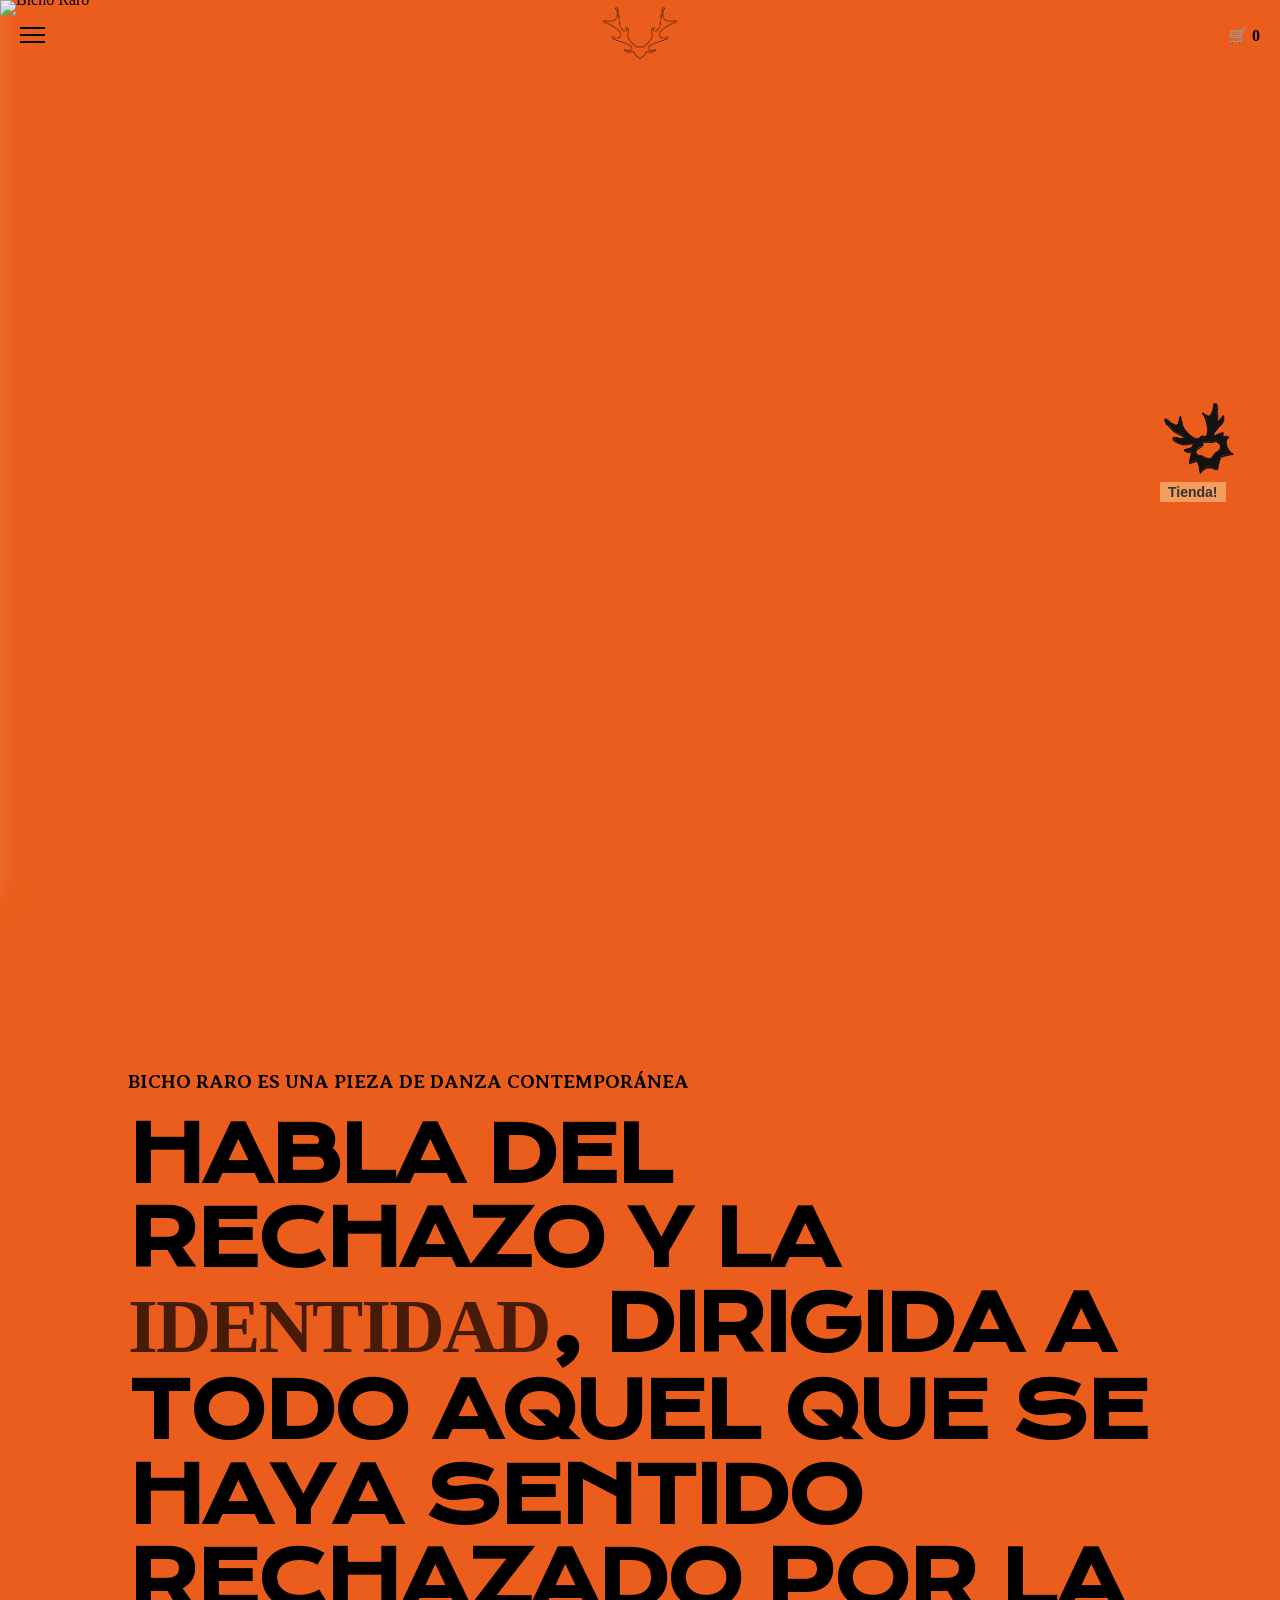
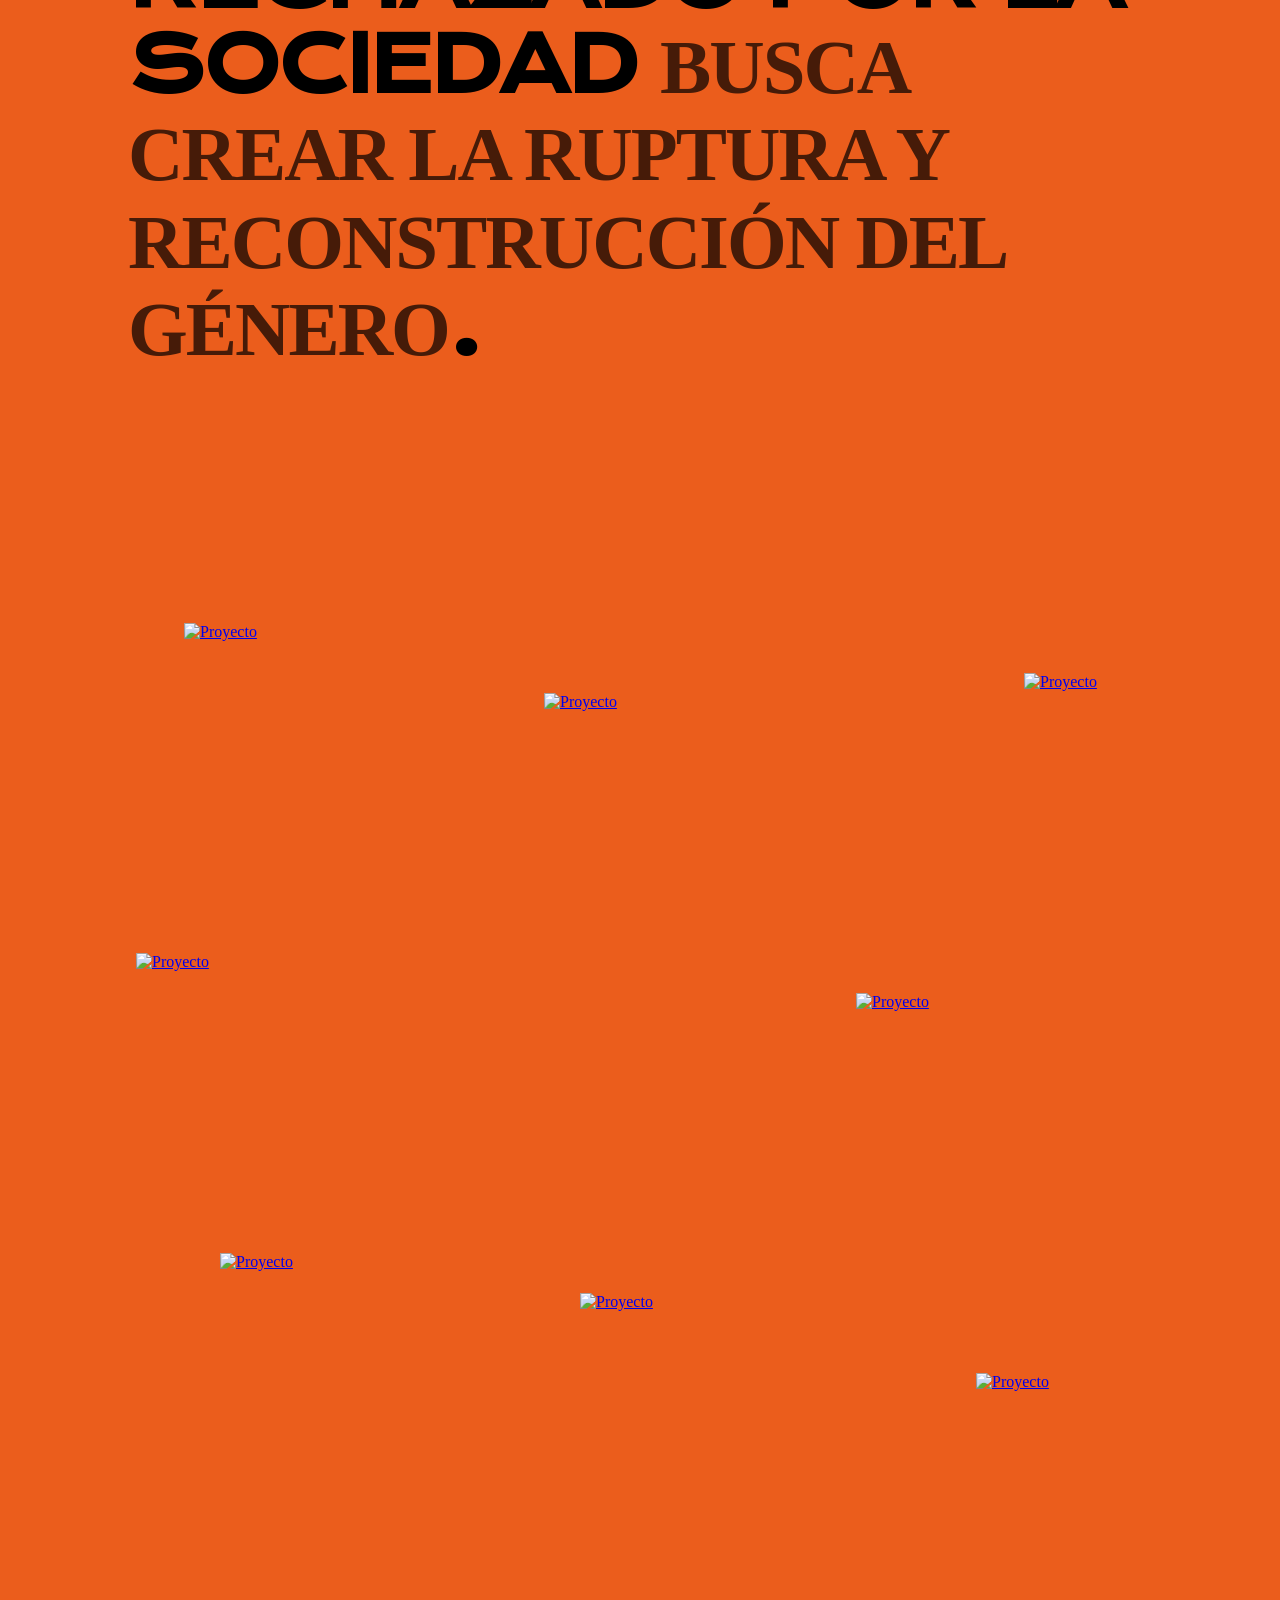
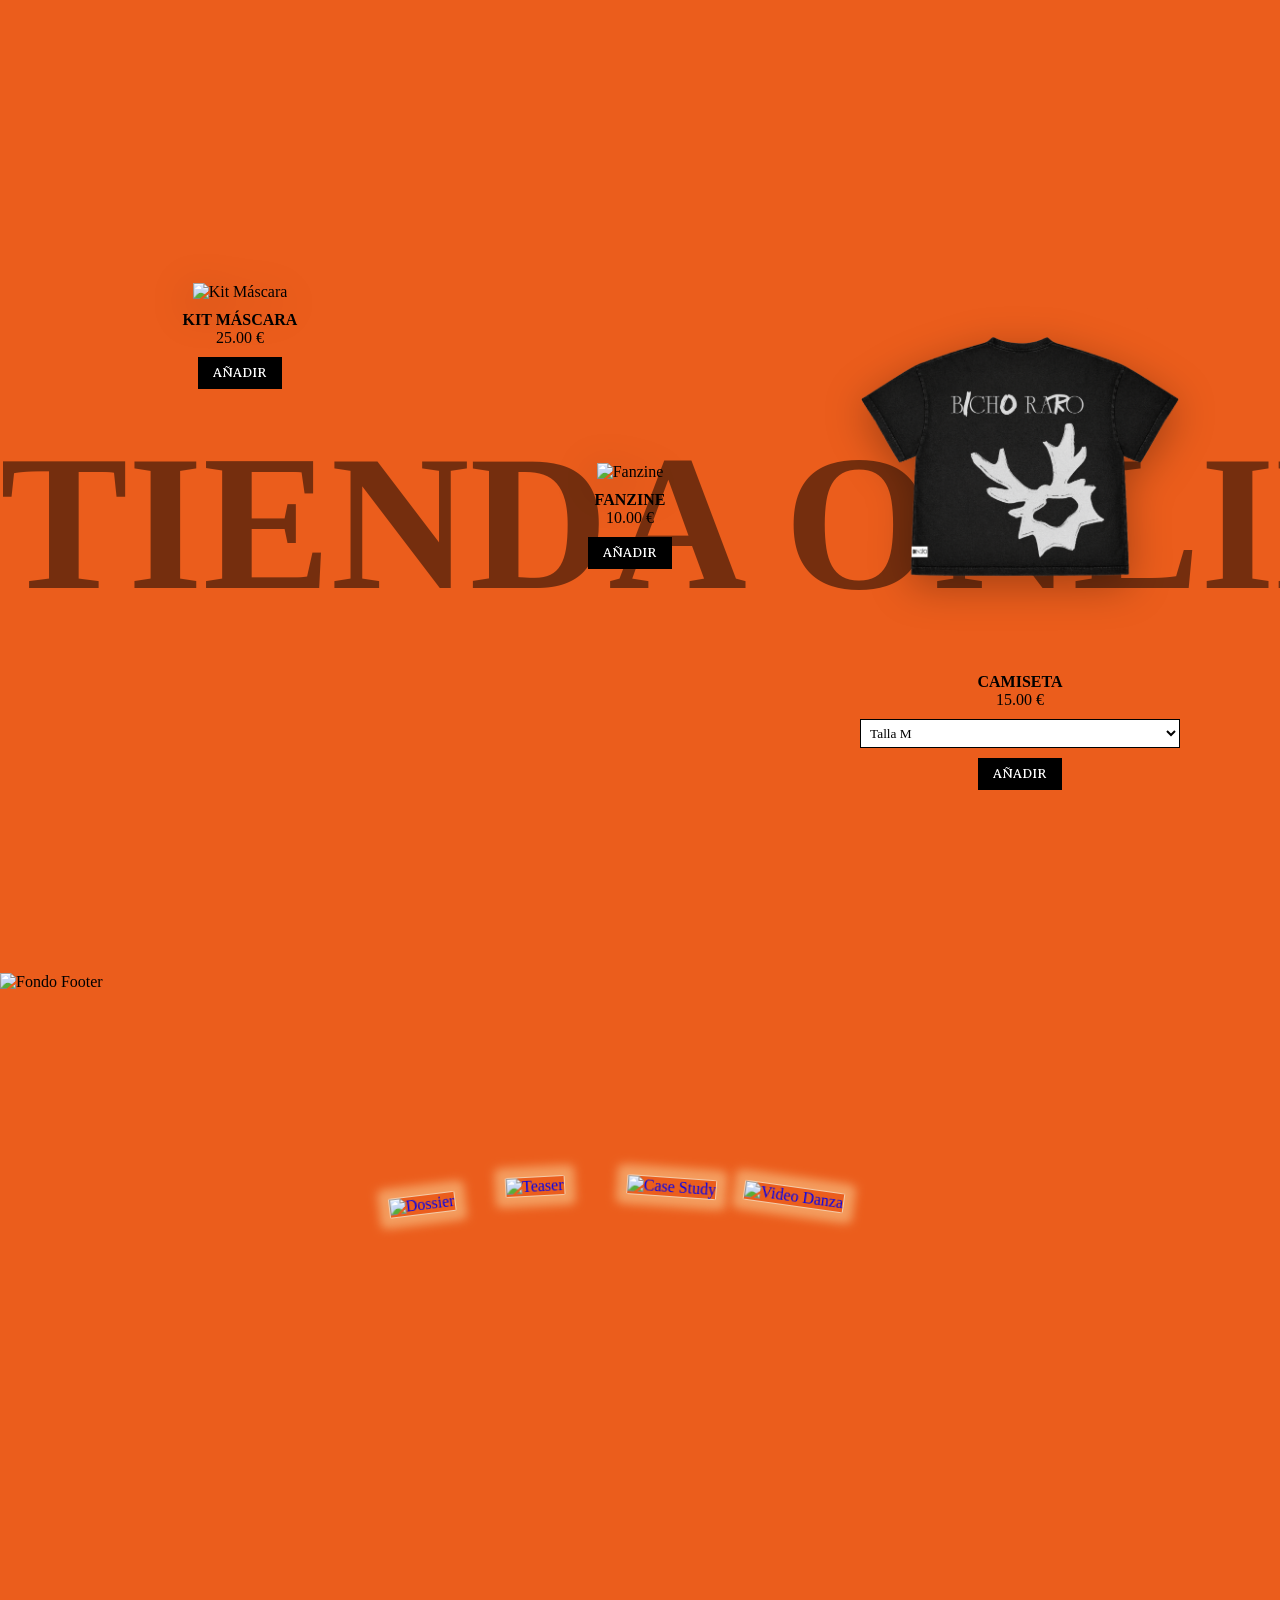
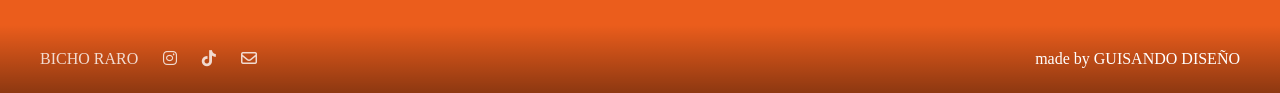
==== commit 78656f7b: "bichillo" ====
--- a/index.html
+++ b/index.html
@@ -67,12 +67,21 @@
 <div class="side-menu" id="sideMenu">
     <button class="close" id="closeMenu">&times;</button>
 
-    <a href="#">Inicio</a>
+    <a href="index.html">Inicio</a>
     <a href="#about">Qué es Bicho Raro</a>
     <a href="about.html">Sobre el proyecto</a>
-    <a href="#">Tienda</a>
-    <a href="#">Contacto</a>
-</div>
+    <a href="#tienda">Tienda</a>
+    <a href="#contacto">Contacto</a>
+</div>
+
+
+<!-- BICHILLO -->
+<a href="#tienda" id="scroll-tienda" class="tienda-flotante">
+  <div class="contenedor-circular">
+    <img src="media/img/bichillo.png" id="imagen-rotar" alt="Tienda">
+    <span>Tienda!</span>
+  </div>
+</a>
 
 
 <main>
@@ -235,7 +244,7 @@
 </main>
 
 
-<footer class="site-footer-container">
+<footer id="contacto" class="site-footer-container">
     <!-- 1. La imagen de fondo (Capa 1) -->
     <img src="media/img/foto footer.jpg" alt="Fondo Footer" class="footer-bg-img">
 
--- a/css/style.css
+++ b/css/style.css
@@ -220,6 +220,54 @@
     justify-content: space-between;
 }
 
+/* BICHILLO */
+/* Estilos base (Ordenador) */
+.tienda-flotante {
+  position: fixed;
+  right: 20px;
+  top: 50%;
+  transform: translateY(-50%);
+  text-decoration: none;
+  z-index: 1998;
+  display: flex;
+  flex-direction: column;
+  align-items: center;
+  width: 100px; /* Ancho del área táctil */
+}
+
+#imagen-rotar {
+  width: 80px; 
+  height: 80px;
+  object-fit: contain;
+  will-change: transform; /* Optimiza el rendimiento en móviles */
+}
+
+.tienda-flotante span {
+  font-family: sans-serif;
+  font-weight: bold;
+  color: #333;
+  font-size: 14px;
+  margin-top: 5px;
+  background: #f49d5f; /* Fondo ligero para leer mejor sobre fotos */
+  padding: 2px 8px;
+}
+
+/* Ajustes para Móvil (Pantallas de menos de 768px) */
+@media (max-width: 768px) {
+  .tienda-flotante {
+    right: 10px; /* Más pegado al borde */
+    width: 60px;
+  }
+  
+  #imagen-rotar {
+    width: 50px; /* Imagen más pequeña para no tapar texto */
+    height: 50px;
+  }
+
+  .tienda-flotante span {
+    font-size: 11px;
+  }
+}
 
 
 
@@ -1592,29 +1640,50 @@
 
 @media (max-width: 768px) {
     .crystal-section {
-        padding: 100px 20px; /* Reducimos el padding exagerado de 280px */
+        padding: 60px 20px; /* Reducimos mucho el padding superior */
+        display: flex;
         flex-direction: column; /* Texto arriba, bola abajo */
         align-items: center;
         text-align: center;
-        gap: 40px;
+        gap: 30px;
+        min-height: auto;
+    }
+
+.crystal-wrapper {
+        perspective: 1000px;
+        width: 100%; /* Asegura que el wrapper ocupe el ancho disponible */
+        display: flex;
+        justify-content: center;
     }
 
     .crystal-ball {
-        width: 280px; /* Tamaño móvil */
-        height: 280px;
-    }
-
-    /* Ajuste de los textos laterales */
-    .crystal-section div:first-child {
-        width: 100%;
-        max-width: 320px;
+        /* Cambiamos px fijos por un tamaño basado en el ancho de pantalla */
+        width: 70vw !important; 
+        height: 70vw !important;
+        max-width: 300px; /* Límite para que no se vea gigante en tablets */
+        max-height: 300px;
+        
+        /* Forzamos que se vea */
+        display: block !important;
+        margin: 0 auto;
+        
+        /* Mantenemos las sombras pero más suaves para móvil */
+        box-shadow:
+            inset 0 0 20px rgba(255,255,255,0.6),
+            0 20px 40px rgba(0,0,0,0.2);
+    }
+
+    .crystal-image {
+        /* Aseguramos que la imagen interna siga cubriendo la bola */
+        width: 115%;
+        height: 115%;
     }
 }
 
 @media (max-width: 480px) {
     .crystal-ball {
-        width: 220px;
-        height: 220px;
+        width: 250px !important;
+        height: 250px !important;
     }
 }
 
@@ -1756,6 +1825,69 @@
 }
 
 
+/* ================= RESPONSIVE: CHECKOUT ================= */
+
+@media (max-width: 1024px) {
+    .checkout-page {
+        padding: 100px 30px 60px;
+    }
+    
+    .checkout-grid {
+        gap: 40px;
+    }
+}
+
+@media (max-width: 768px) {
+    .checkout-page {
+        padding: 90px 20px 40px;
+    }
+
+    .checkout-title {
+        font-size: 32px;
+        text-align: center;
+    }
+
+    .checkout-grid {
+        grid-template-columns: 1fr; /* Una sola columna */
+        gap: 30px;
+    }
+
+    /* Movemos el resumen arriba en móvil para que el usuario vea su pedido primero */
+    .checkout-summary {
+        order: -1; 
+        padding: 20px;
+    }
+
+    .checkout-form {
+        padding: 20px;
+    }
+
+    .checkout-item {
+        grid-template-columns: 60px 1fr auto; /* Miniaturas más pequeñas en móvil */
+        gap: 10px;
+        padding: 10px;
+    }
+
+    .checkout-thumb {
+        width: 60px;
+        height: 60px;
+    }
+
+    .checkout-name {
+        font-size: 15px;
+    }
+
+    .field.two {
+        grid-template-columns: 1fr; /* Inputs uno debajo de otro */
+        gap: 0;
+    }
+
+    .place-order-btn {
+        padding: 18px;
+        font-size: 14px;
+    }
+}
+
 
 
 /* ================= RESPONSIVE: FOOTER ================= */
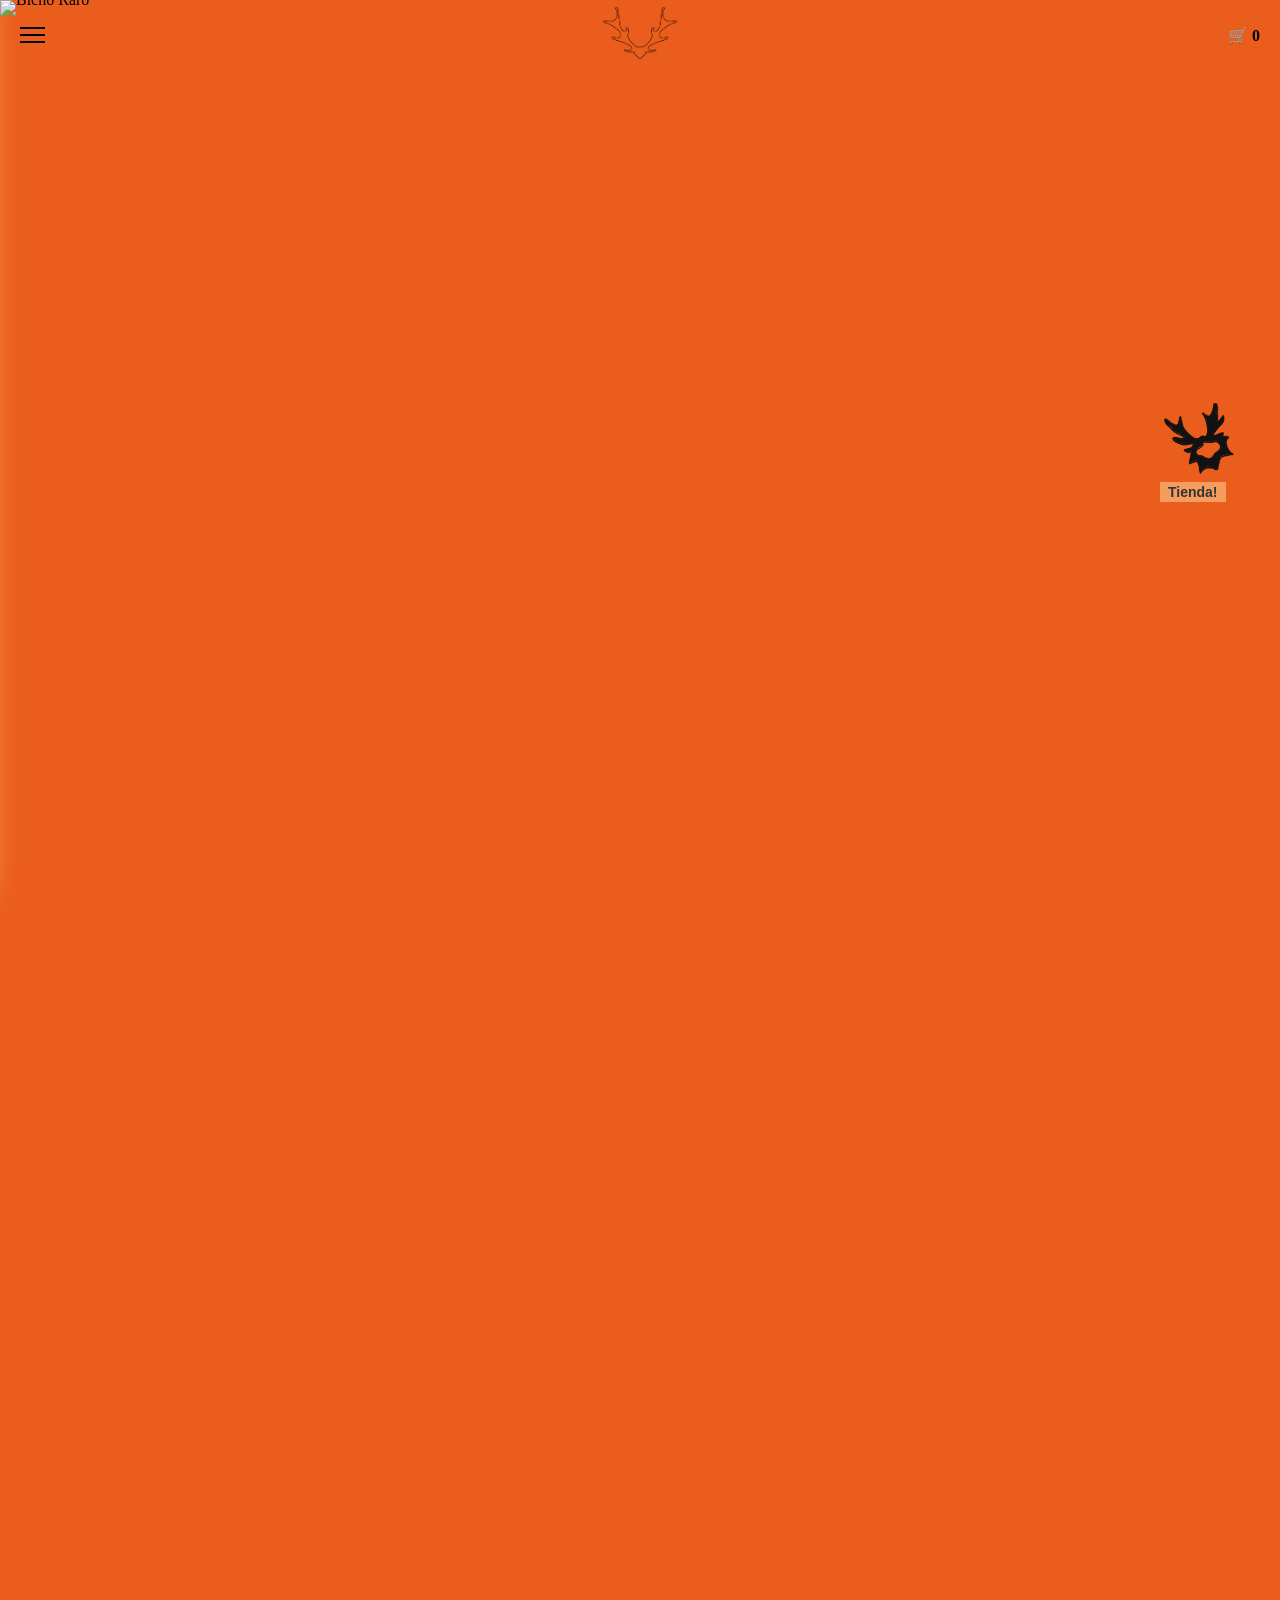
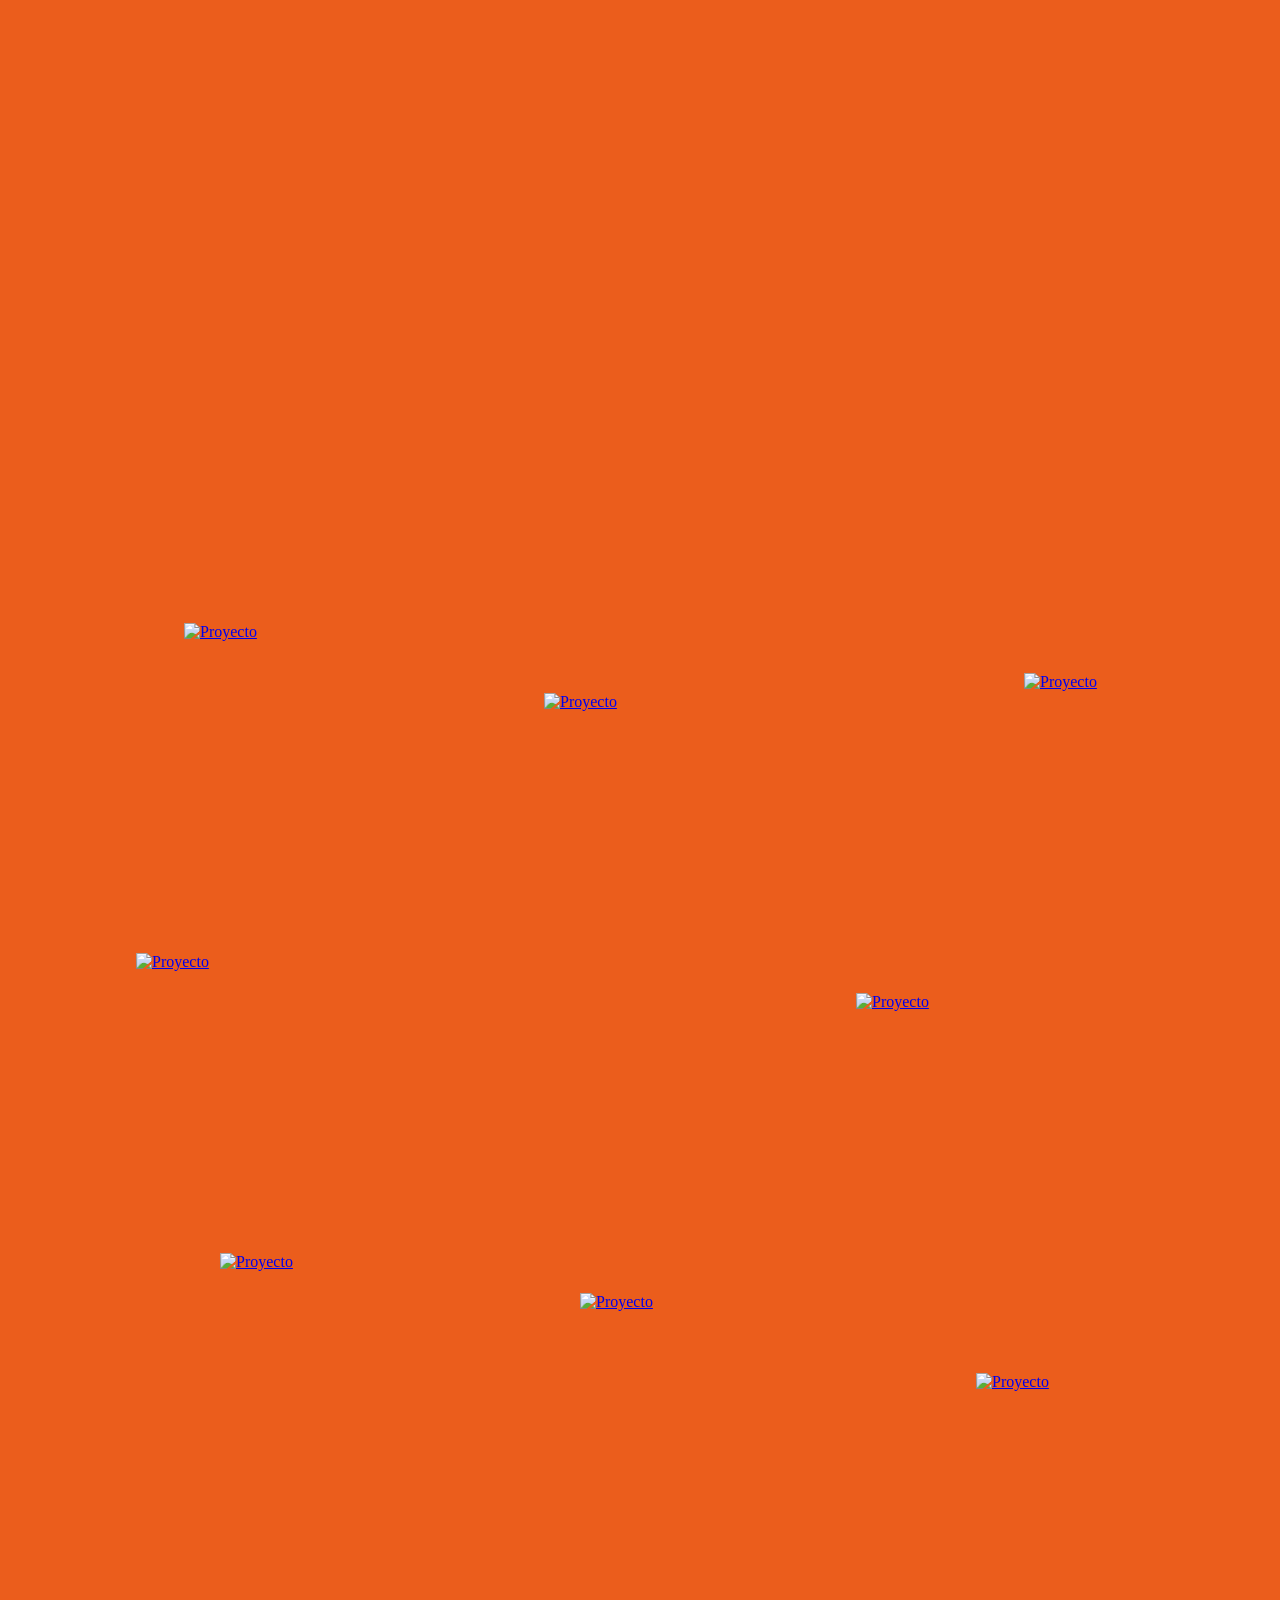
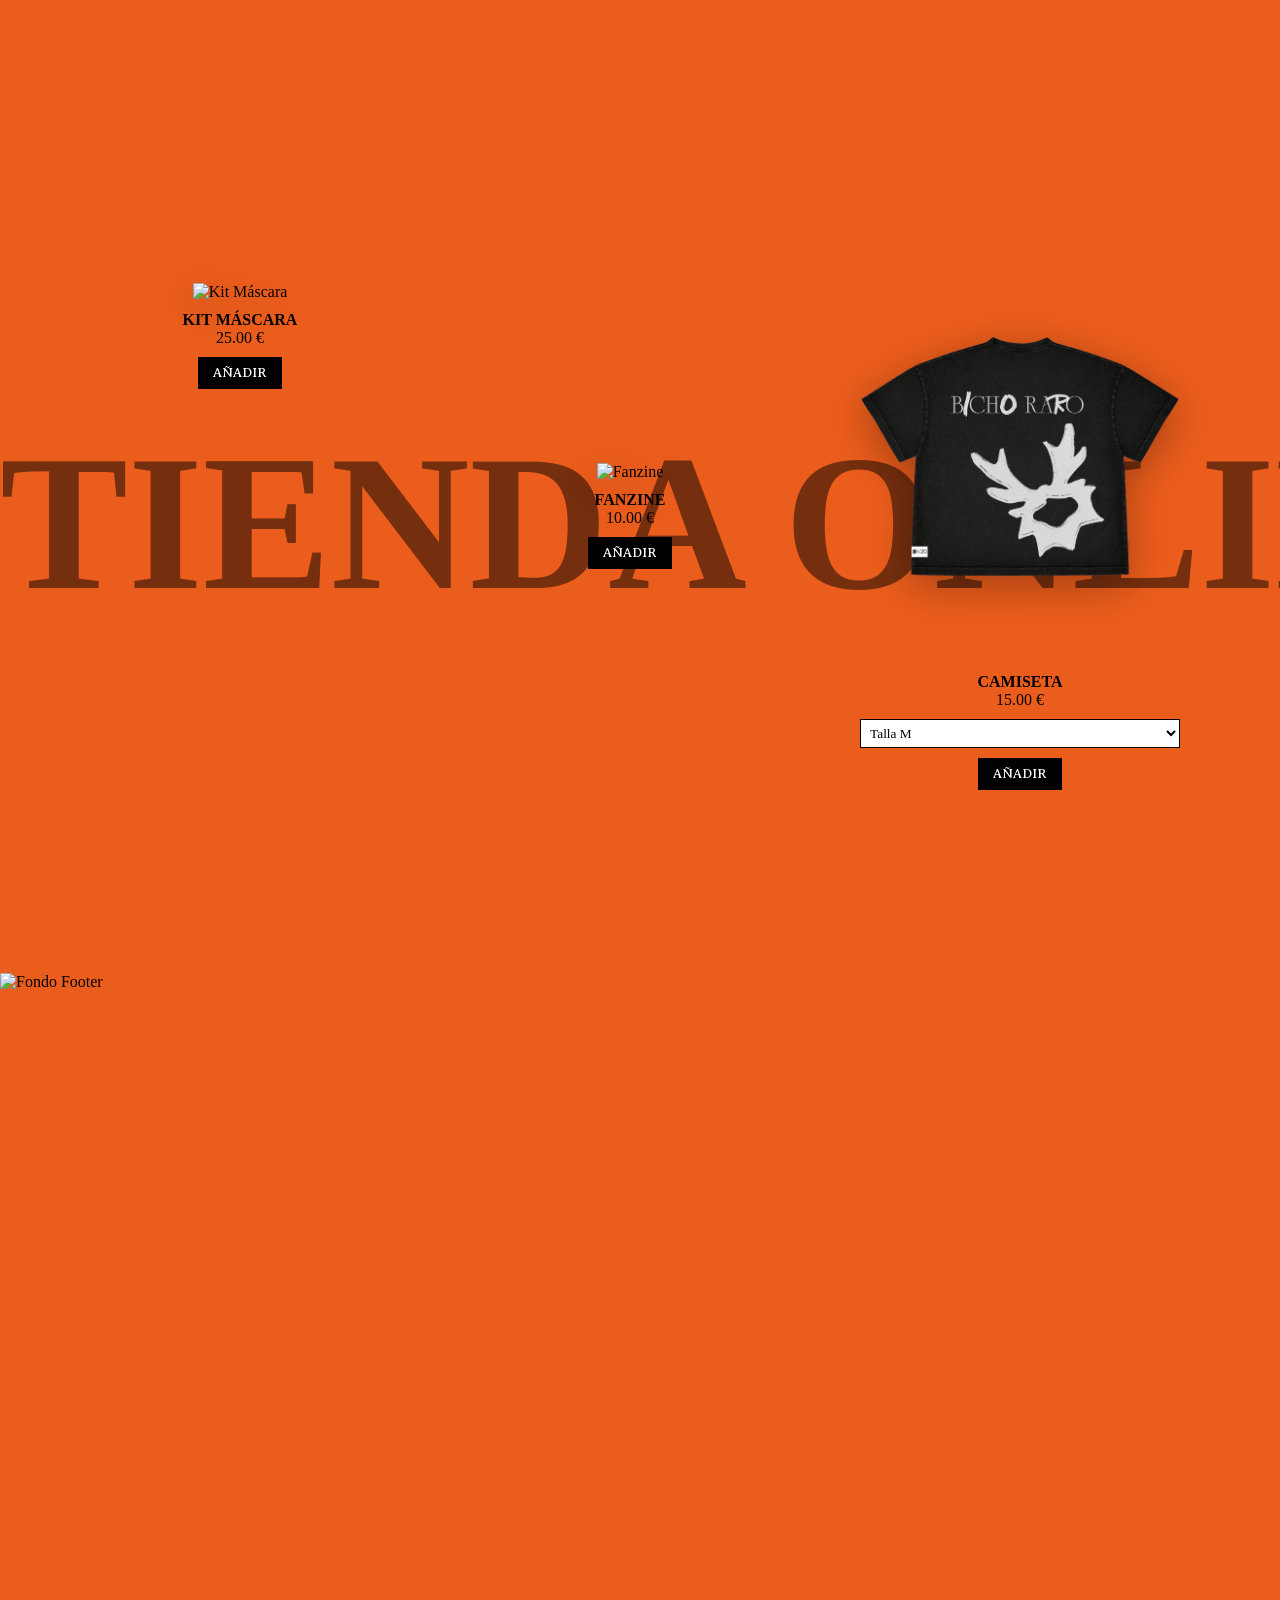
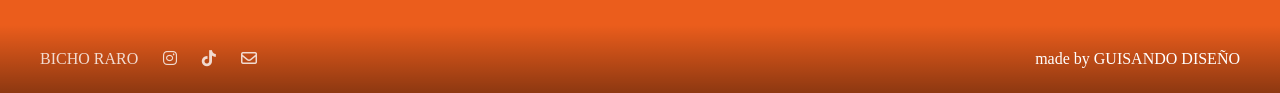
==== commit 4e3aadb8: "imágen temporal it máscara" ====
--- a/index.html
+++ b/index.html
@@ -198,7 +198,7 @@
         
 <!-- Producto 1: Kit Máscara -->
 <div class="shop-item item-kit">
-    <img src="media/img/kit-mascara.png" alt="Kit Máscara">
+    <img src="https://i.pinimg.com/1200x/dc/ce/be/dccebe638d87ba2b21337537f38e1c6d.jpg" alt="Kit Máscara">
     <div class="product-info">
         <h3>KIT MÁSCARA</h3>
         <p>25.00 €</p>
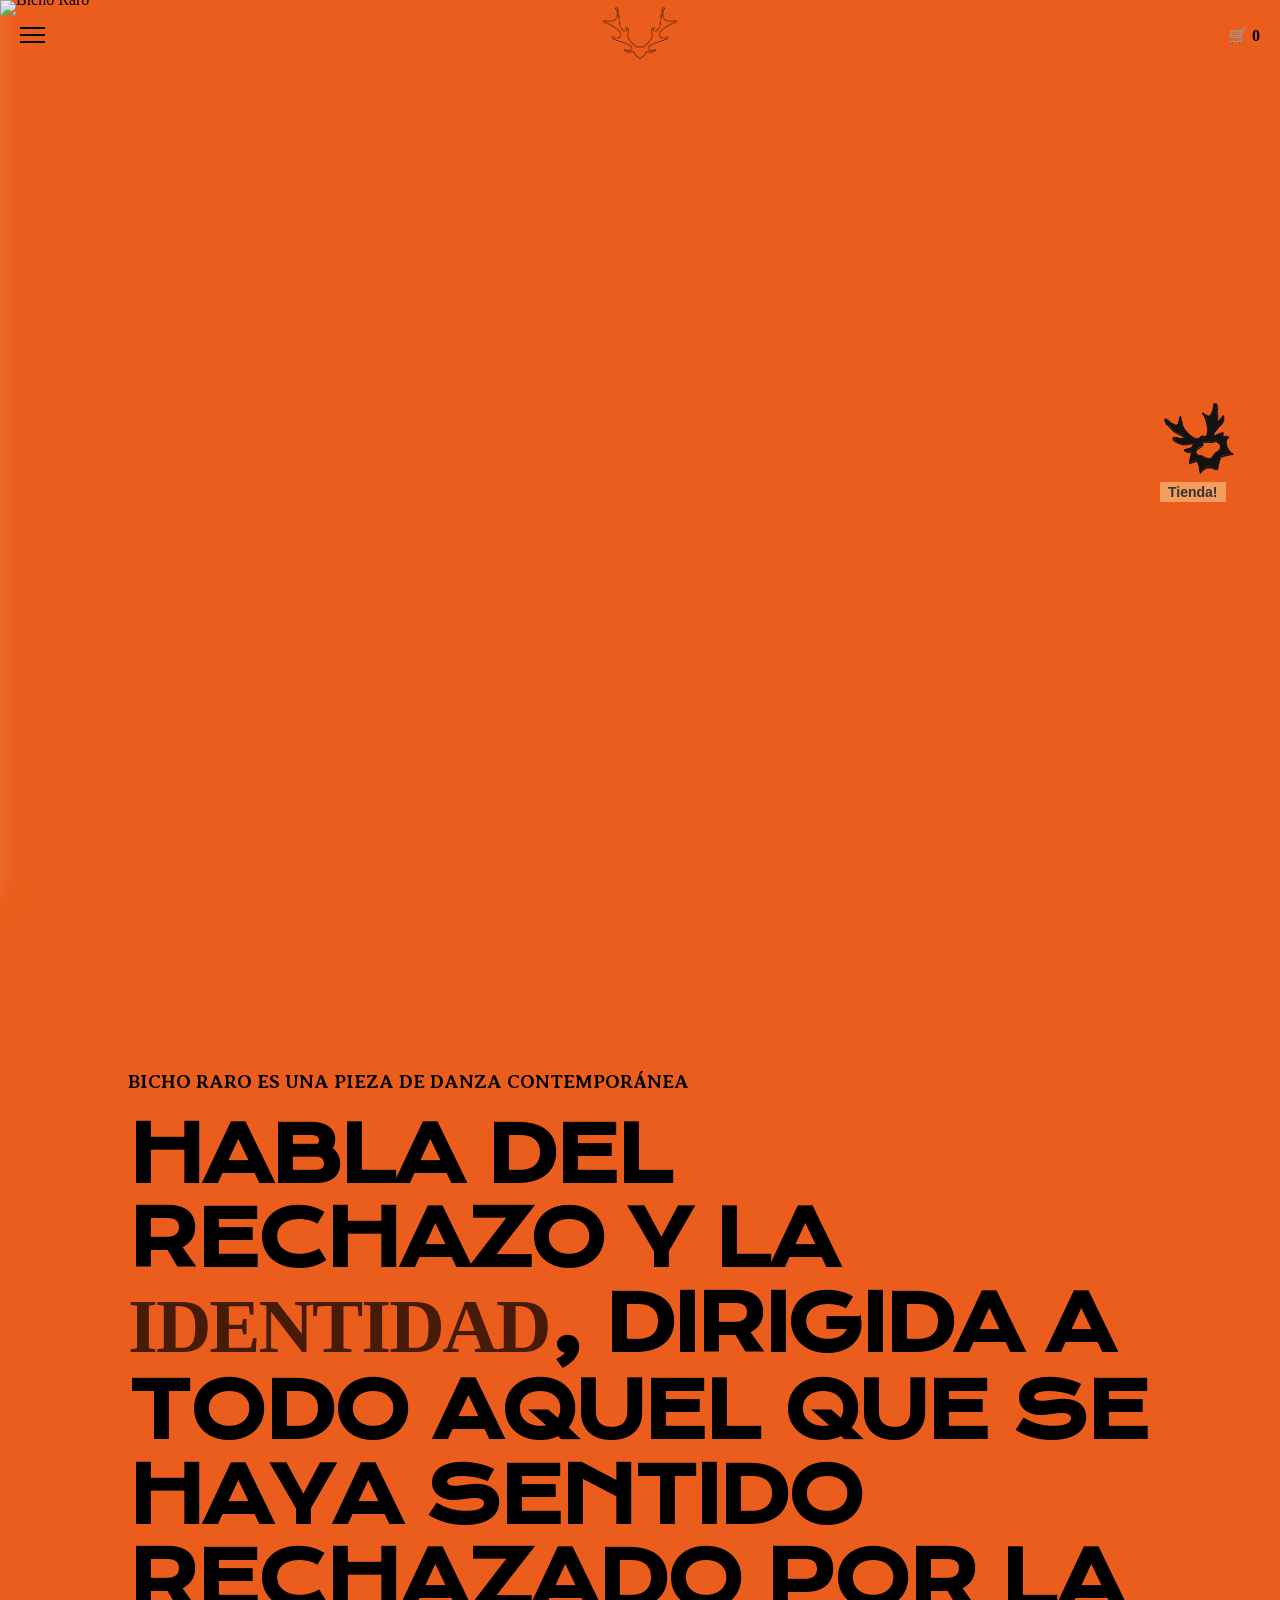
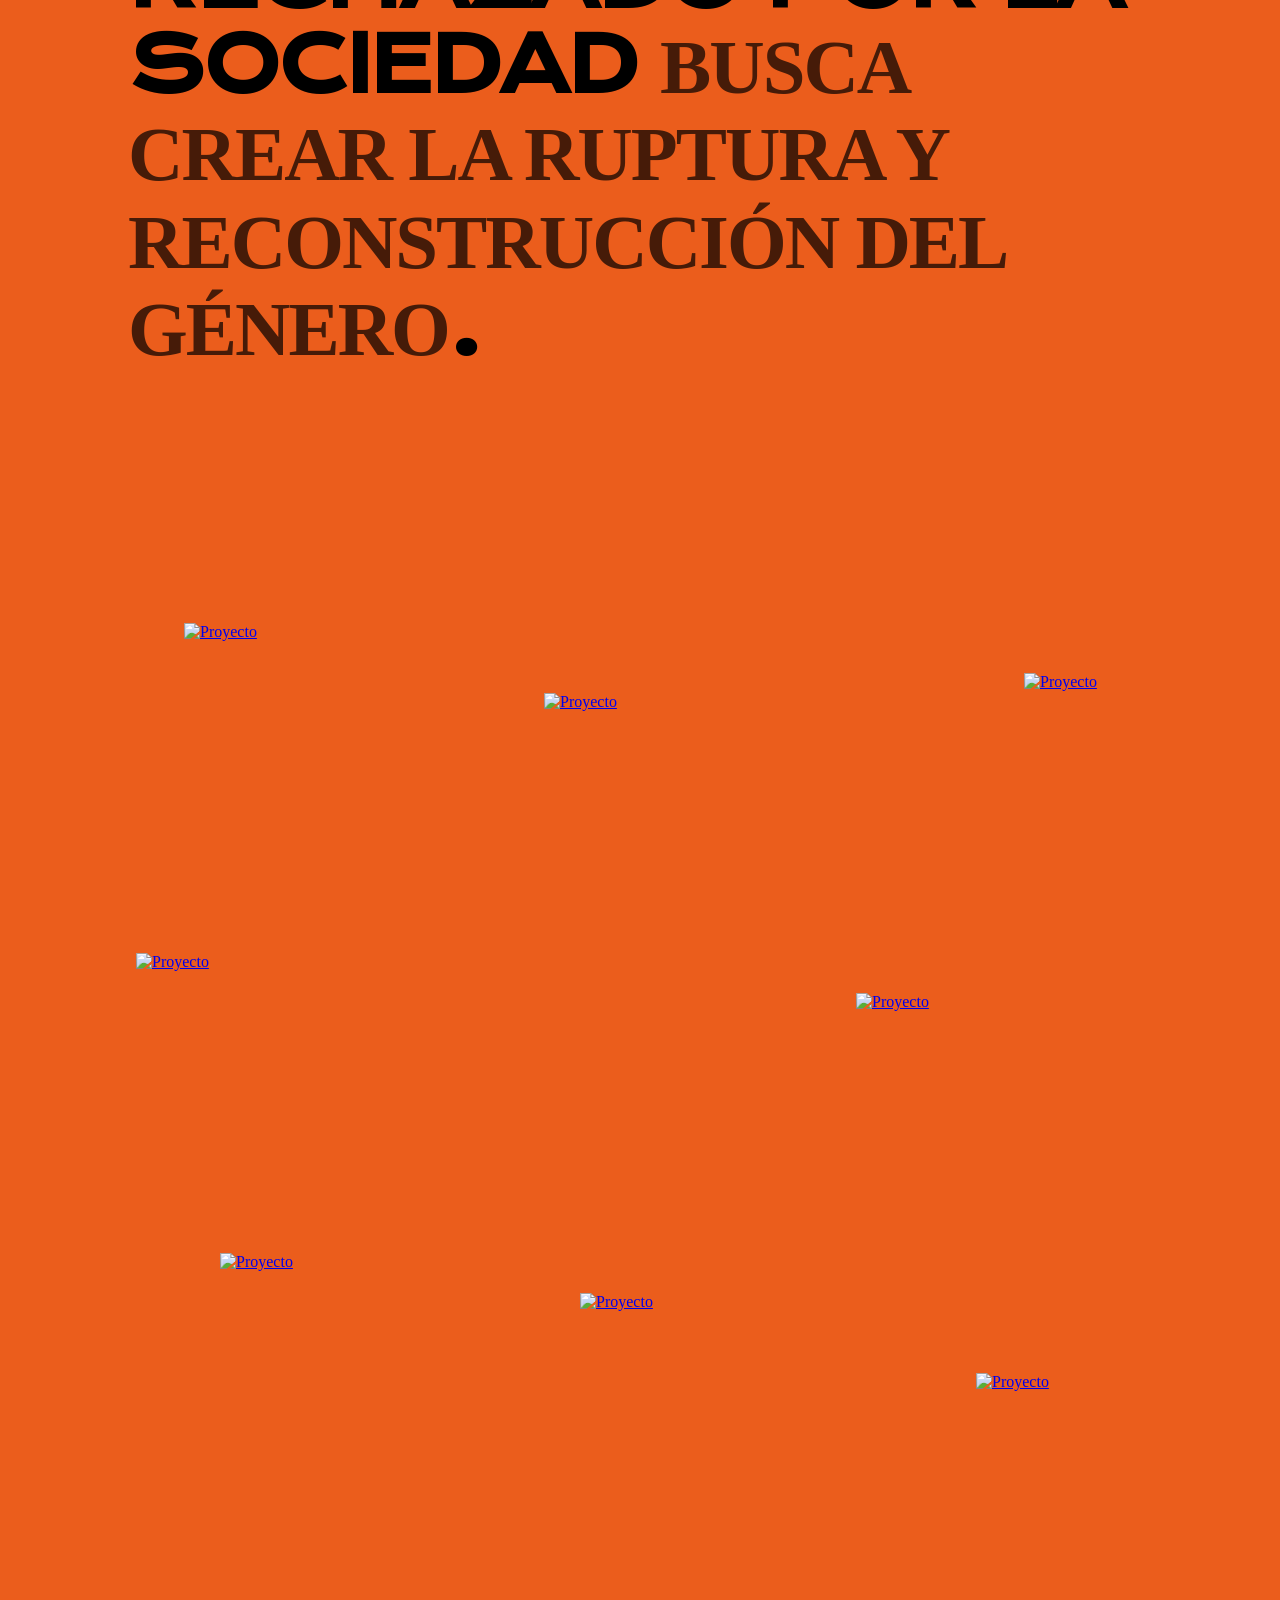
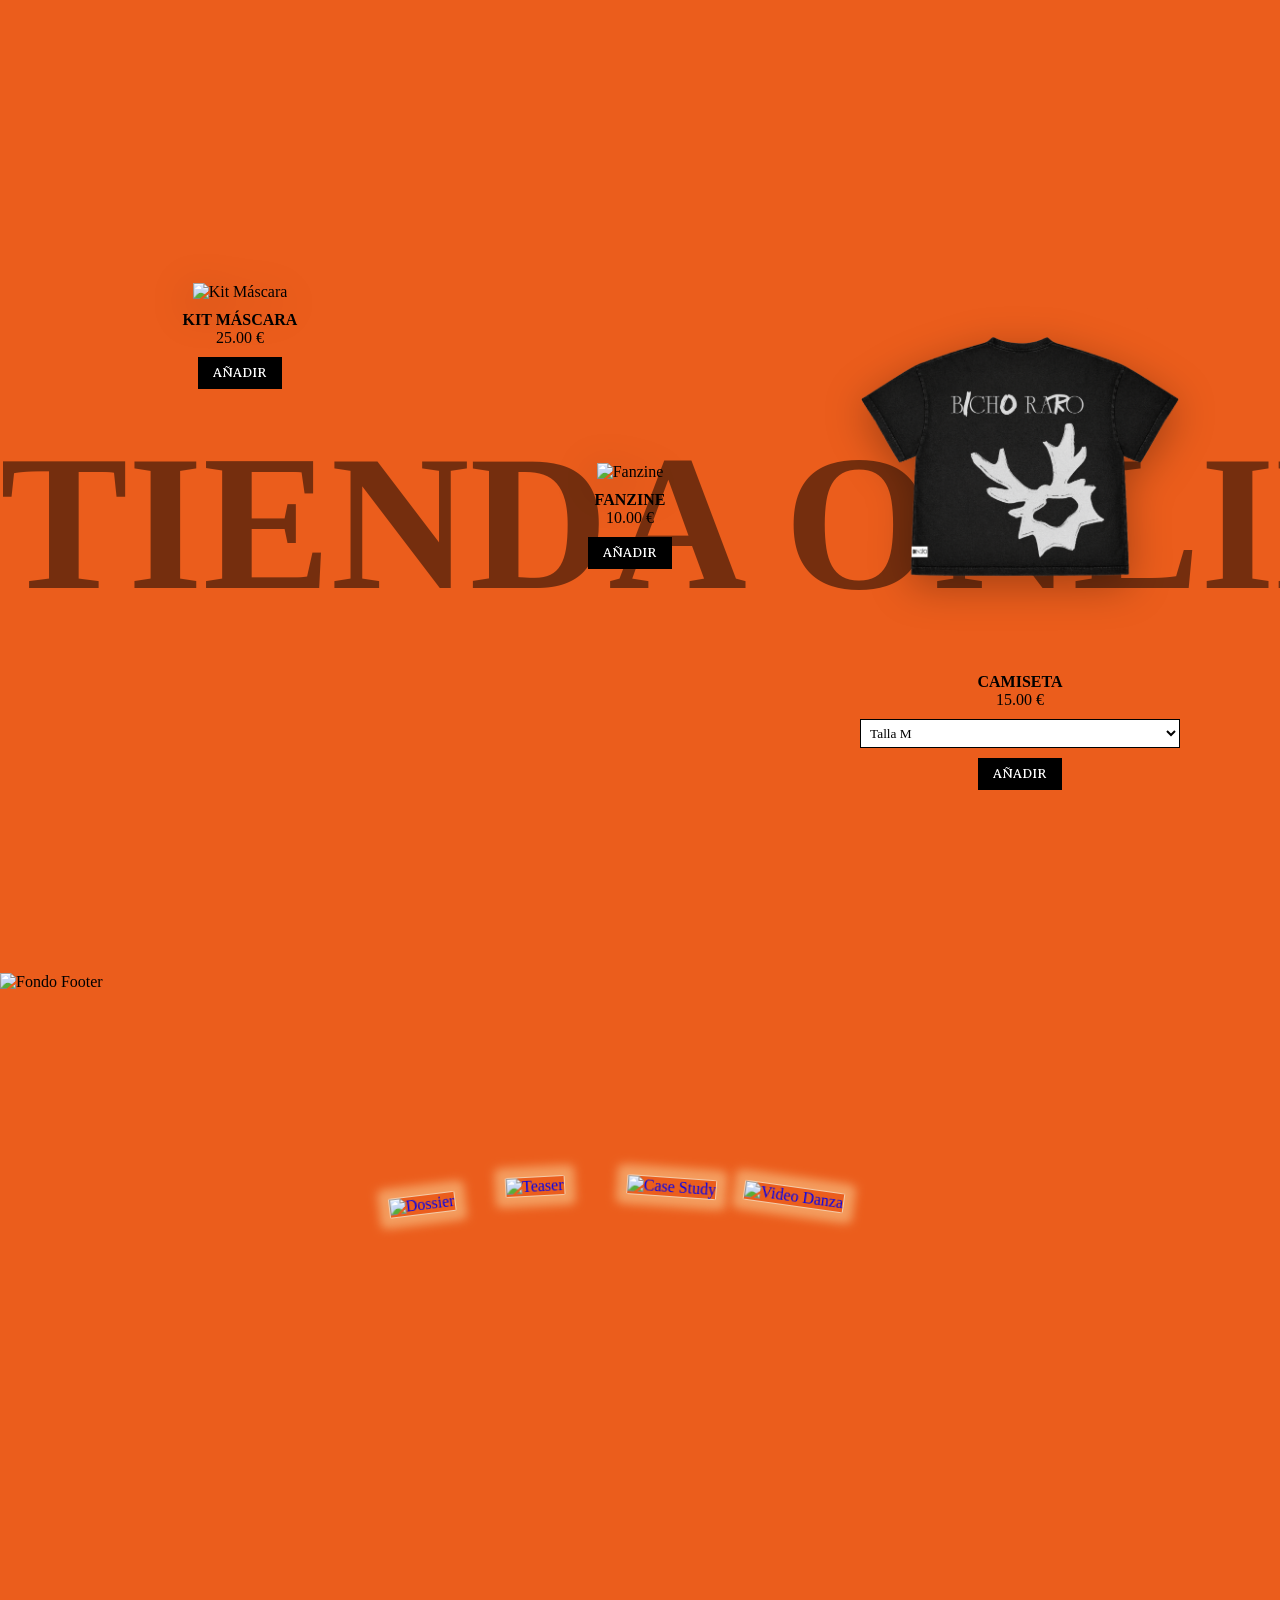
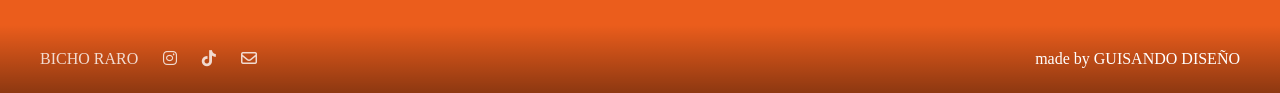
==== commit 797d32fe: "foto kit máscara" ====
--- a/index.html
+++ b/index.html
@@ -198,7 +198,7 @@
         
 <!-- Producto 1: Kit Máscara -->
 <div class="shop-item item-kit">
-    <img src="https://i.pinimg.com/1200x/dc/ce/be/dccebe638d87ba2b21337537f38e1c6d.jpg" alt="Kit Máscara">
+    <img src="media/img/kit máscara.png" alt="Kit Máscara">
     <div class="product-info">
         <h3>KIT MÁSCARA</h3>
         <p>25.00 €</p>
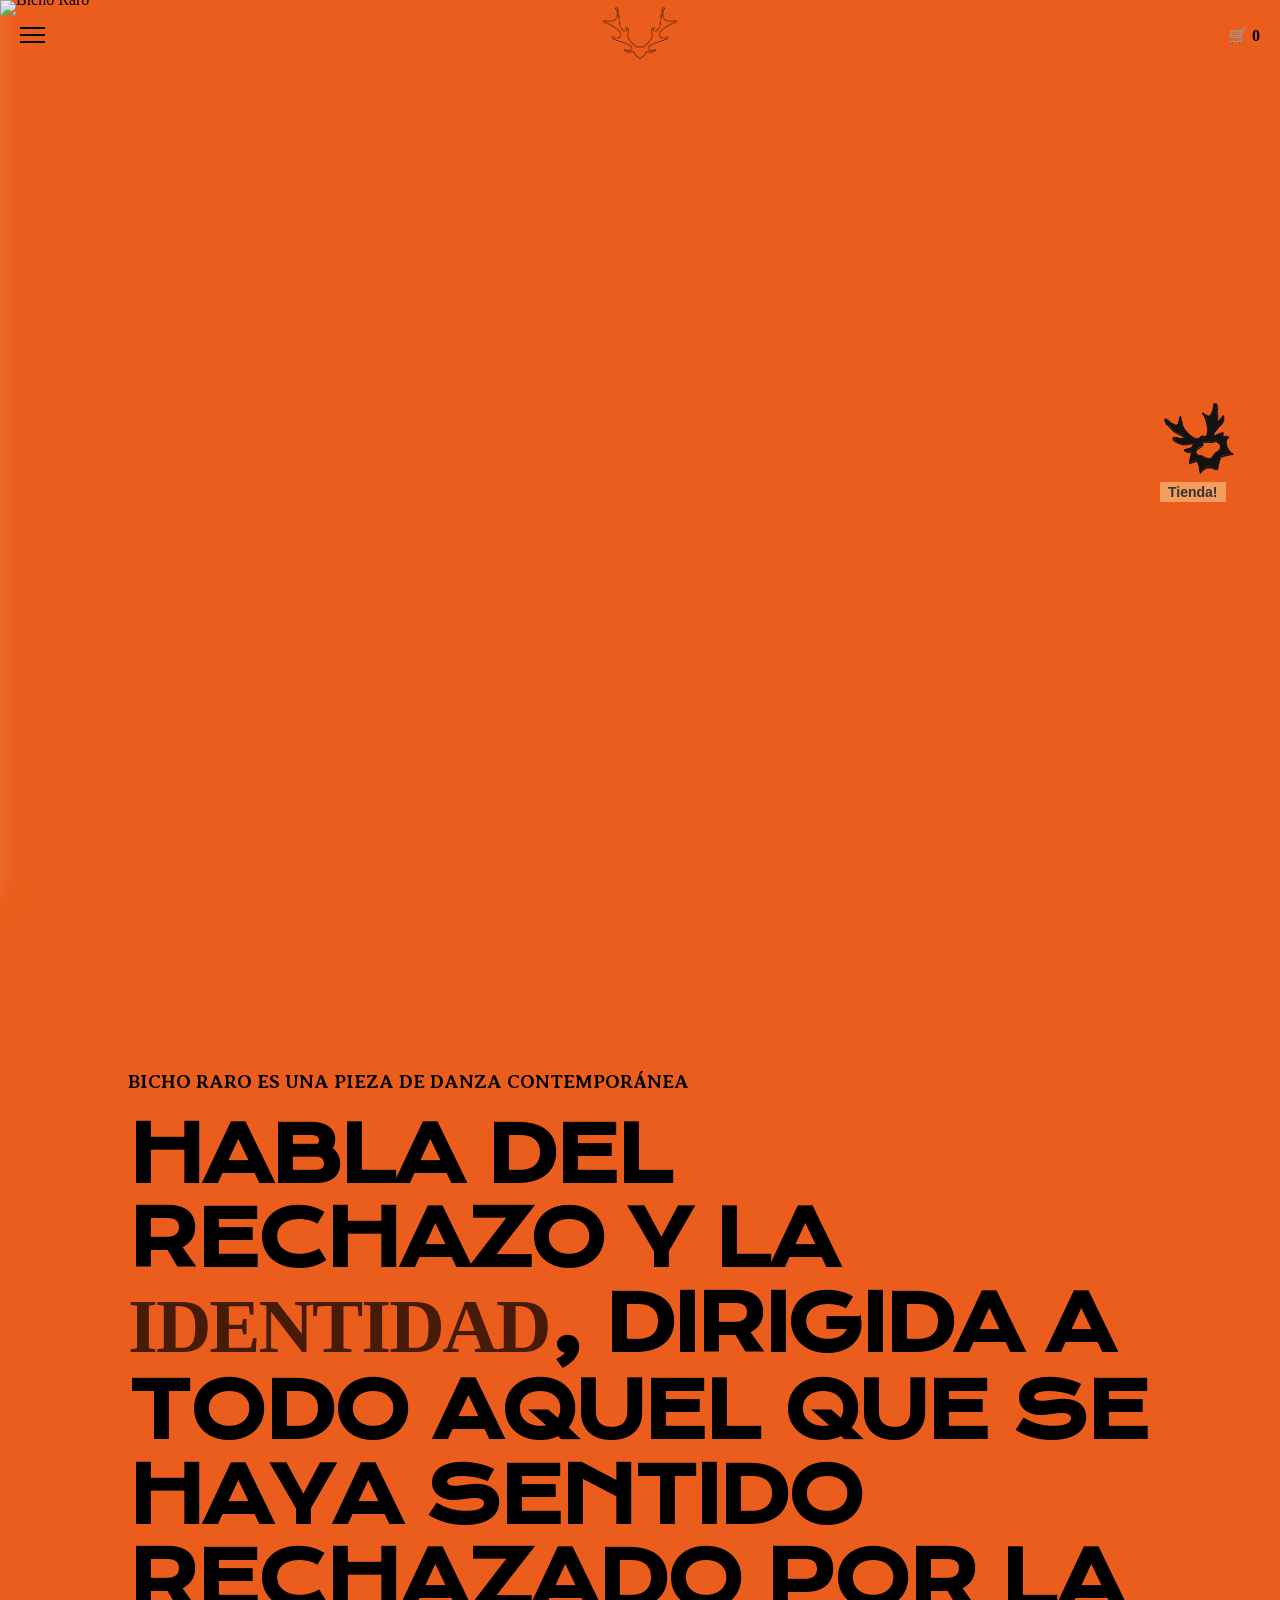
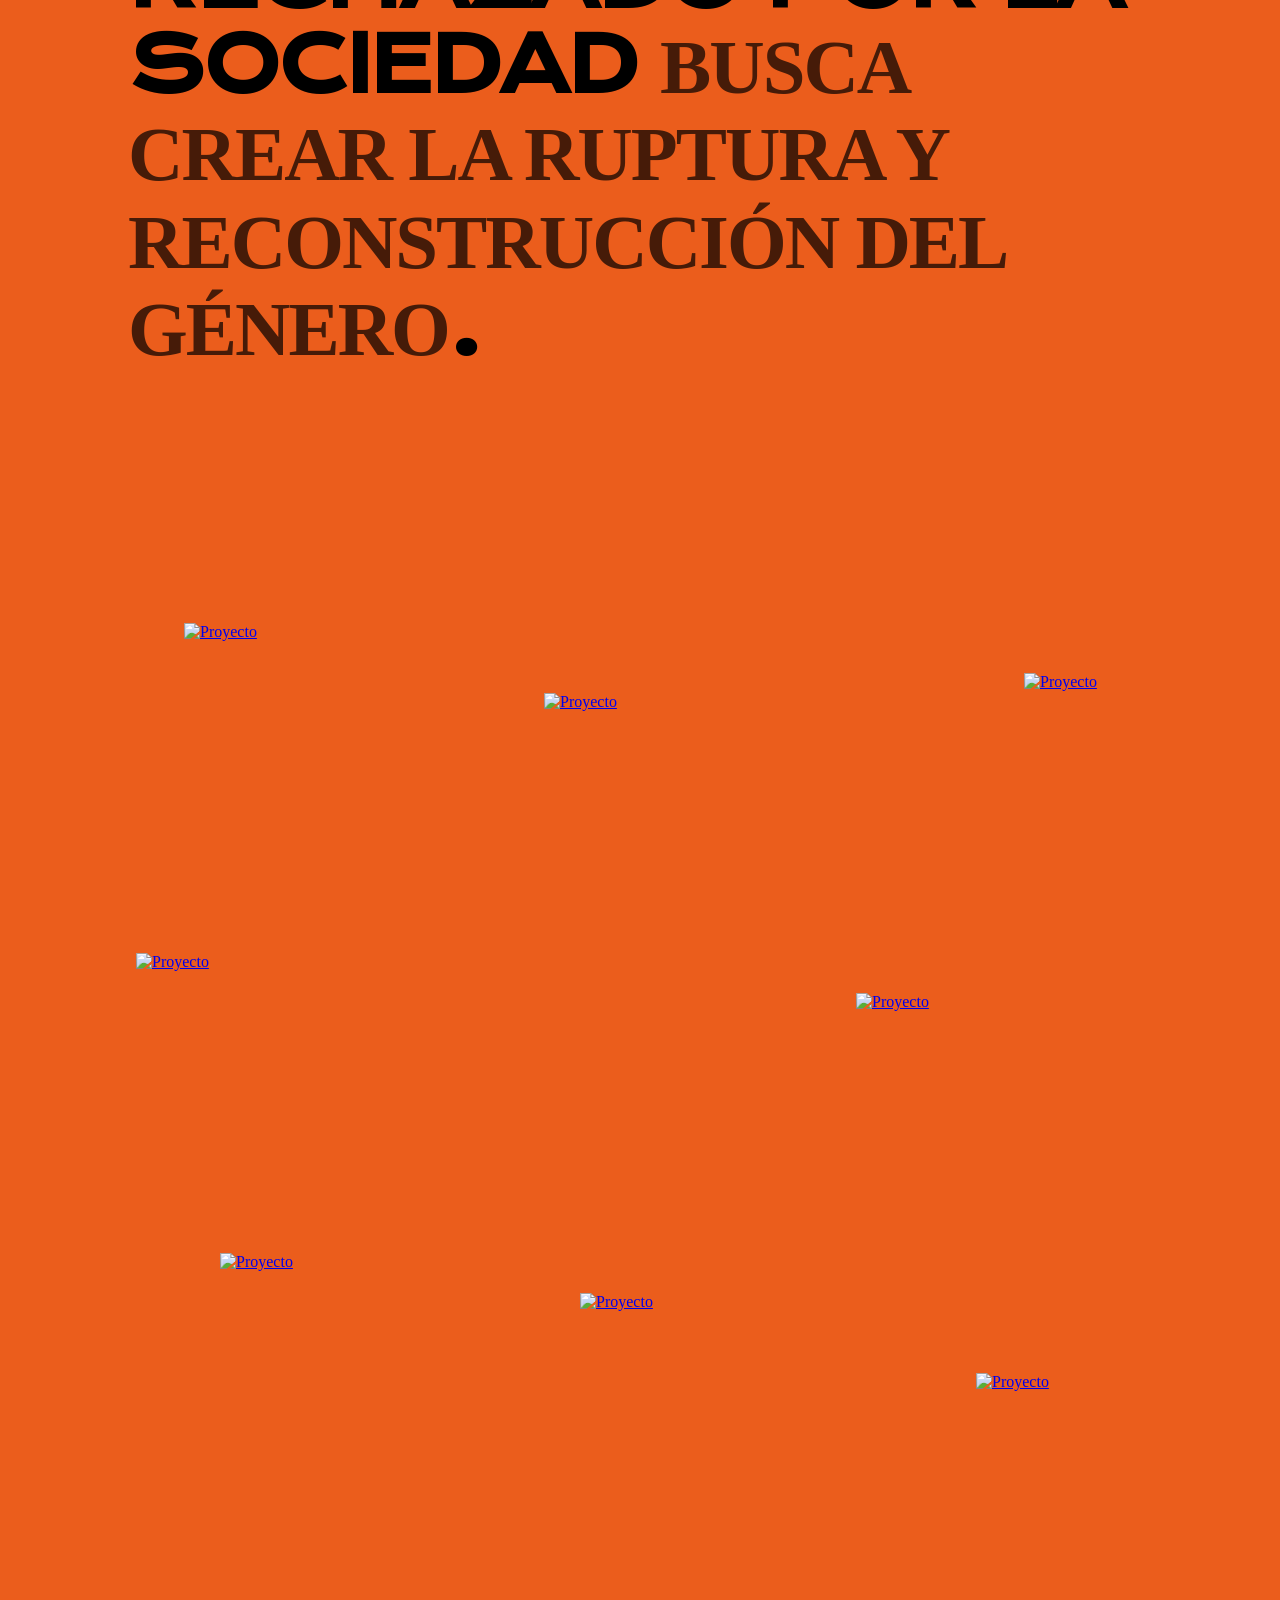
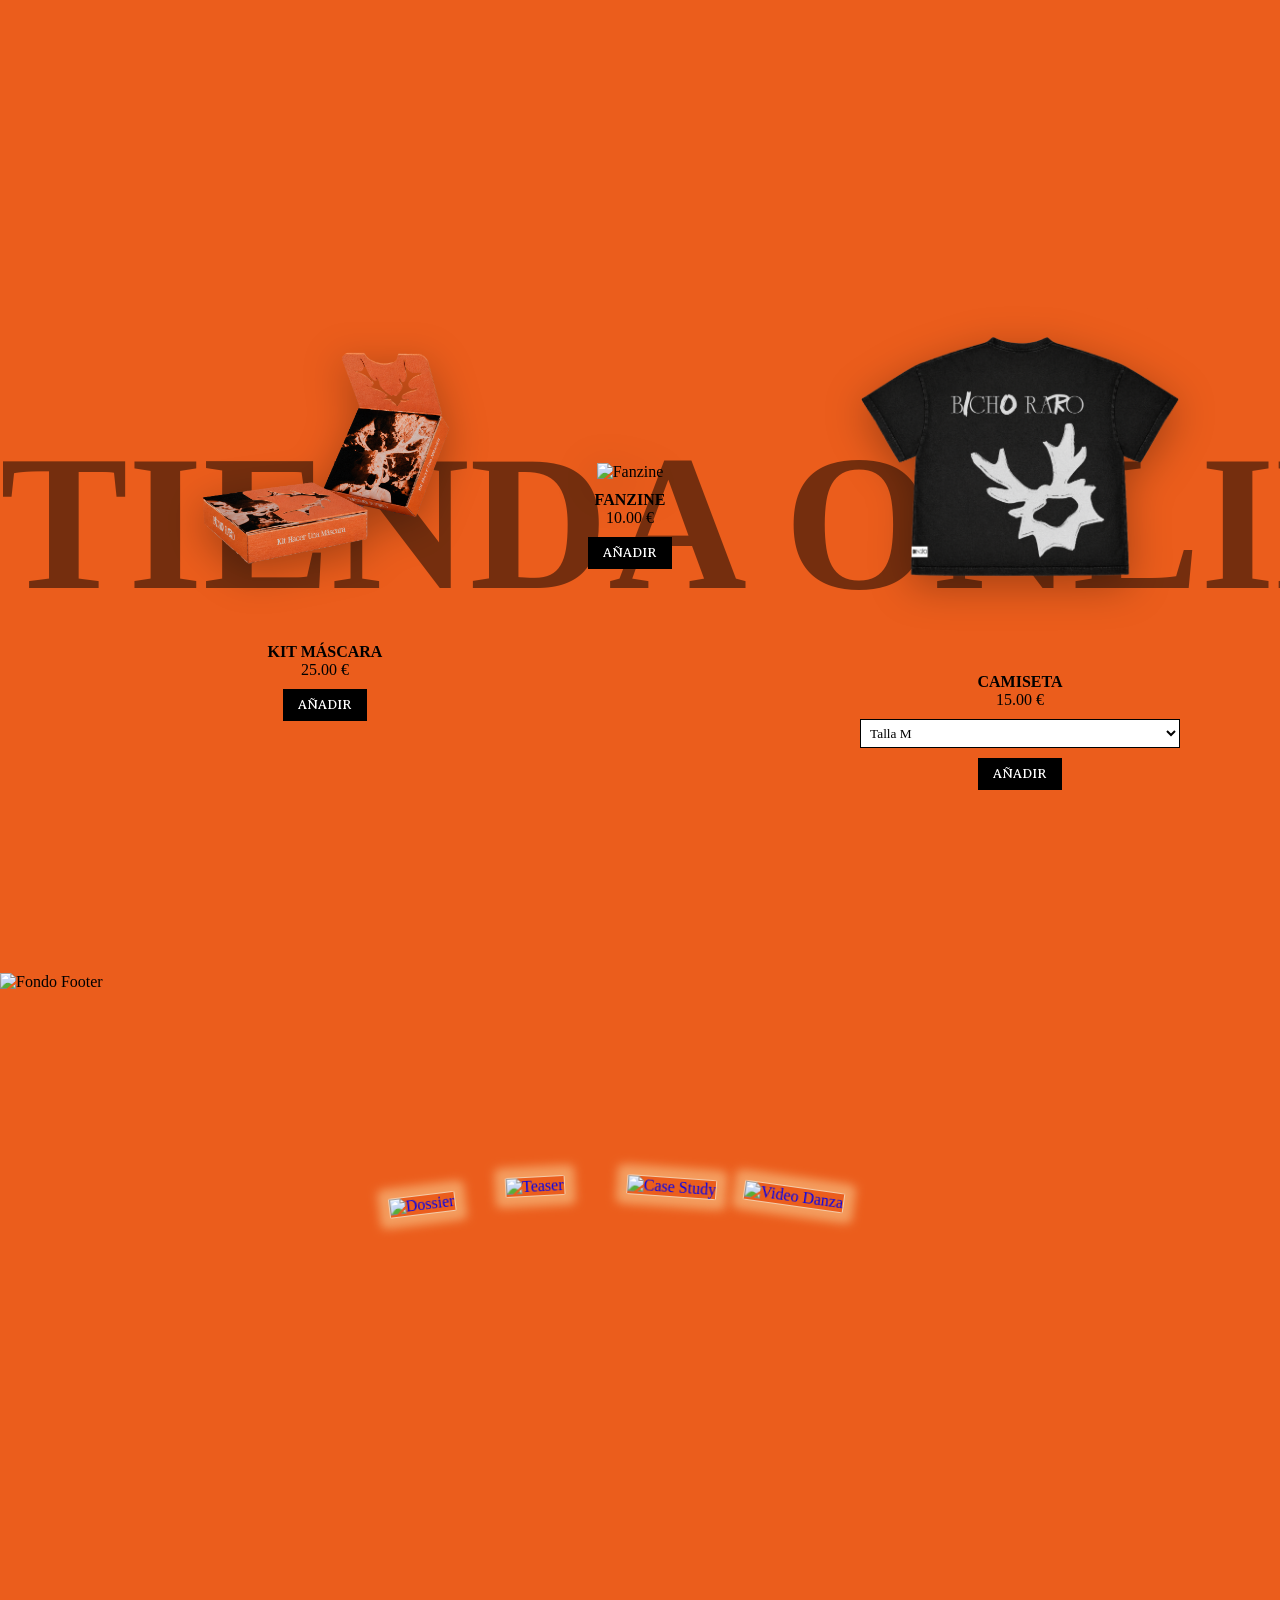
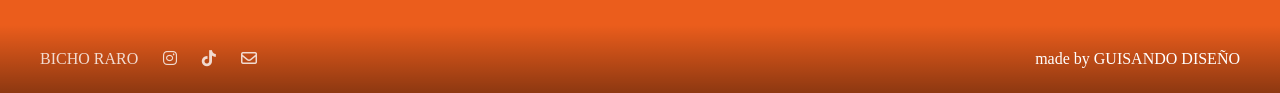
==== commit ae1ec1b3: "sección tienda terminada" ====
--- a/index.html
+++ b/index.html
@@ -197,15 +197,19 @@
     <div class="shop-container">
         
 <!-- Producto 1: Kit Máscara -->
+<!-- Producto 1: Kit Máscara -->
 <div class="shop-item item-kit">
-    <img src="media/img/kit máscara.png" alt="Kit Máscara">
+    <div class="image-container"> <!-- Añadimos este contenedor -->
+        <img src="media/img/kit máscara.png" alt="Kit Máscara Frontal" class="img-front">
+        <img src="media/img/kit máscara abierta.png" alt="Kit Máscara Trasera" class="img-back">
+    </div>
     <div class="product-info">
         <h3>KIT MÁSCARA</h3>
         <p>25.00 €</p>
-        <!-- Añadida la ruta de la imagen en el tercer parámetro -->
-        <button onclick="addToCart('Kit Máscara', 25.00, 'media/img/kit-mascara.png')">AÑADIR</button>
-    </div>
-</div>
+        <button onclick="addToCart('Kit Máscara', 25.00, 'media/img/kit máscara abierta.png')">AÑADIR</button>
+    </div>
+</div>
+
 
 <!-- Producto 2: Fanzine -->
 <div class="shop-item item-fanzine">
--- a/css/style.css
+++ b/css/style.css
@@ -549,7 +549,7 @@
 }
 
 /* Posiciones tipo collage */
-.item-kit { top: 10%; left: 5%; }
+.item-kit { top: 10%; left: 5%; width: 500px;}
 .item-fanzine { top: 40%; left: 40%; width: 220px; }
 .item-camiseta { top: 5%; right: 5%; width: 320px; }
 
@@ -585,6 +585,30 @@
     left: 0;
     transition: opacity 0.4s ease-in-out; /* Transición suave */
 }
+
+/* Forzar que el kit sea un bloque vertical */
+.item-kit {
+    display: flex;
+    flex-direction: column;
+    align-items: center;
+    width: 450px; /* Ajusta el ancho a tu gusto */
+    height: auto; /* Permite que crezca según el contenido */
+}
+
+/* Asegurar que el contenedor de imagen del kit tenga altura */
+.item-kit .image-container {
+    height: 350px; /* Ajusta esta altura para que el texto suba o baje */
+    width: 100%;
+    position: relative;
+}
+
+/* Ajuste para que las imágenes no se deformen */
+.item-kit .image-container img {
+    width: 100%;
+    height: 100%;
+    object-fit: contain;
+}
+
 
 .item-camiseta {
     top: 5%;
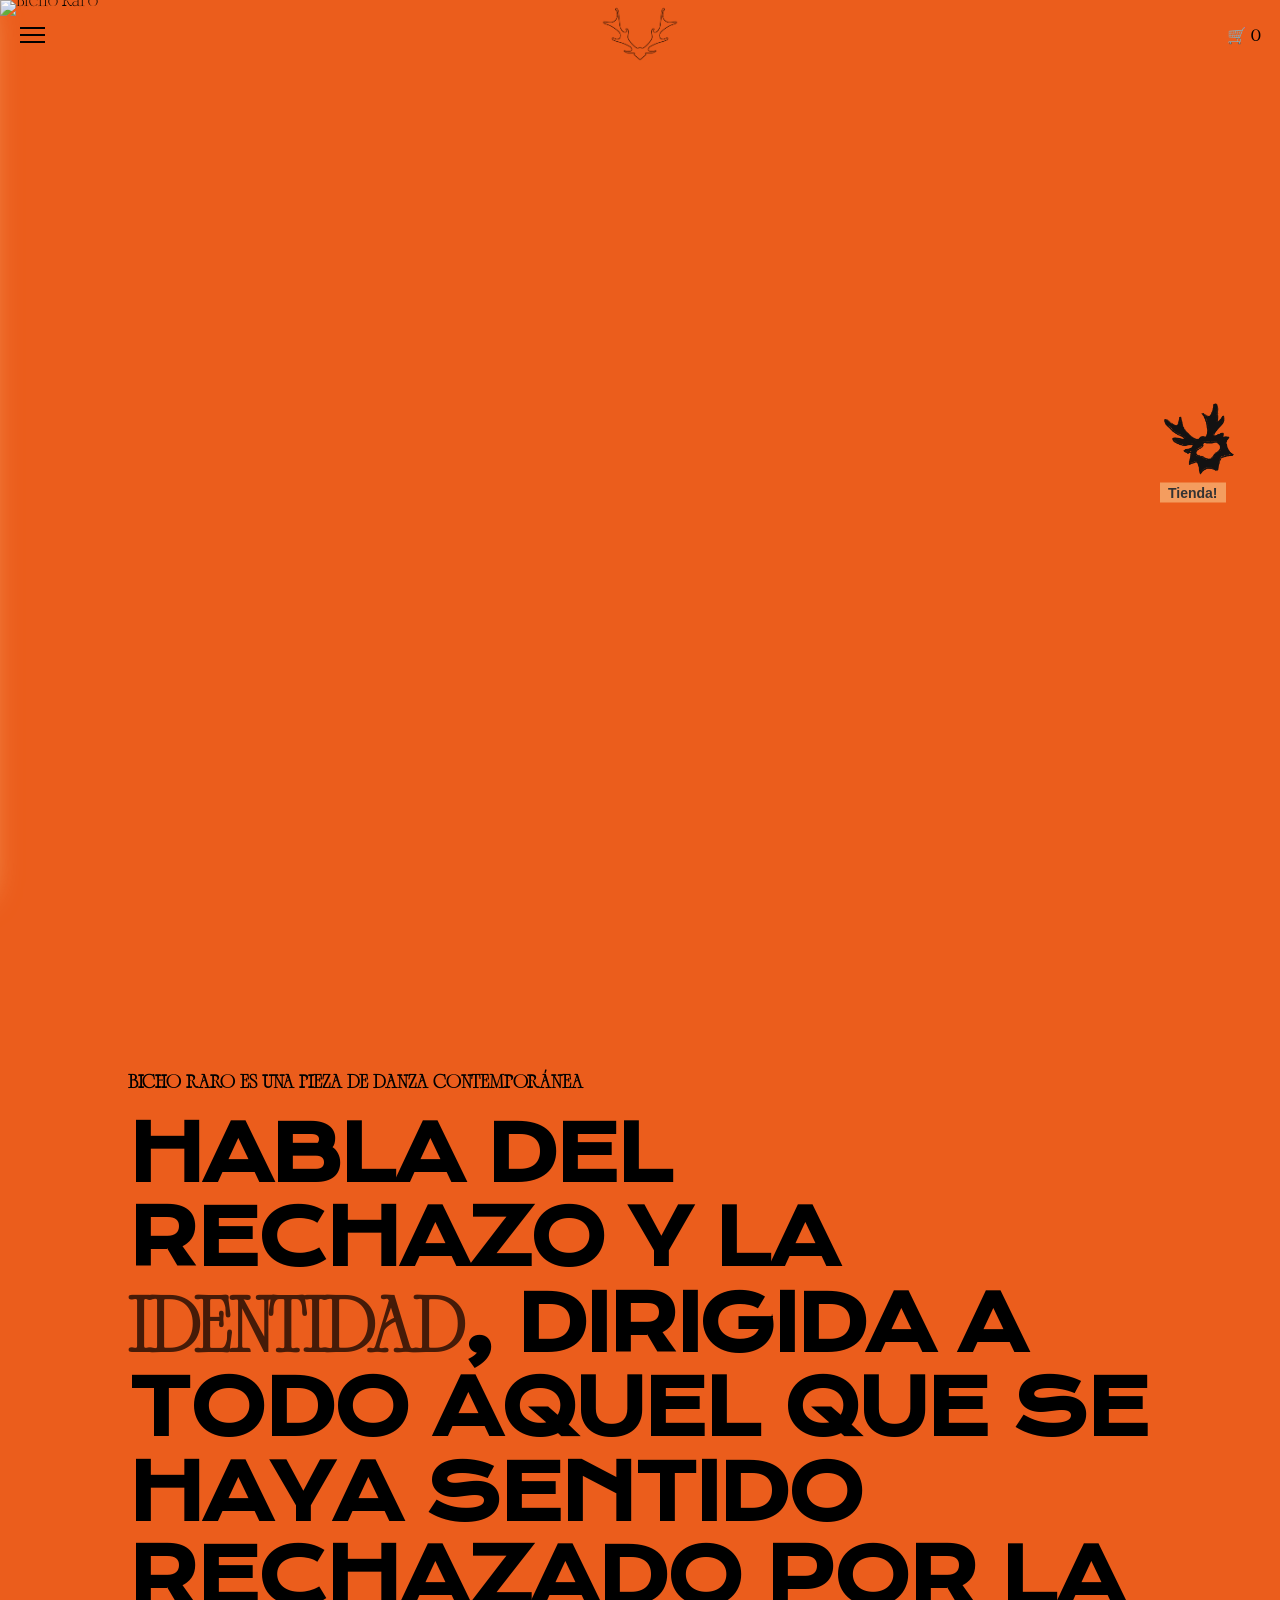
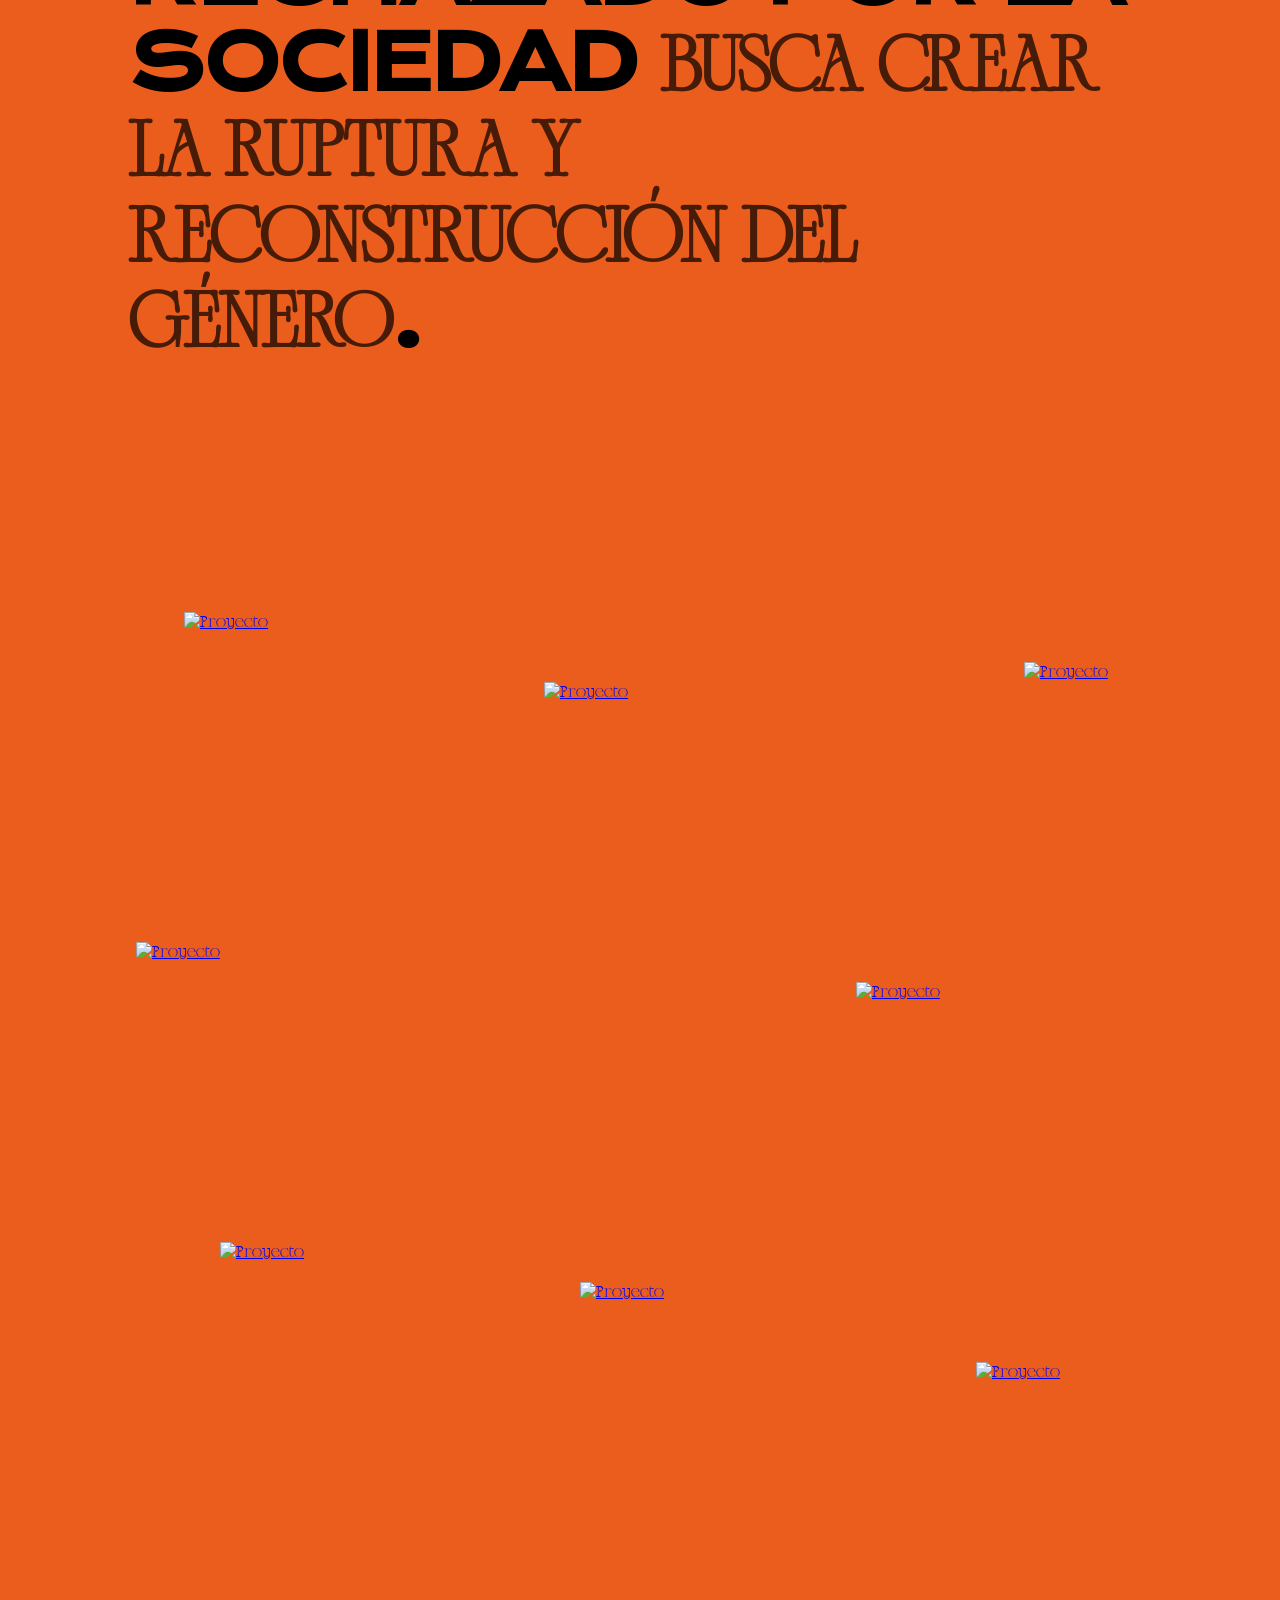
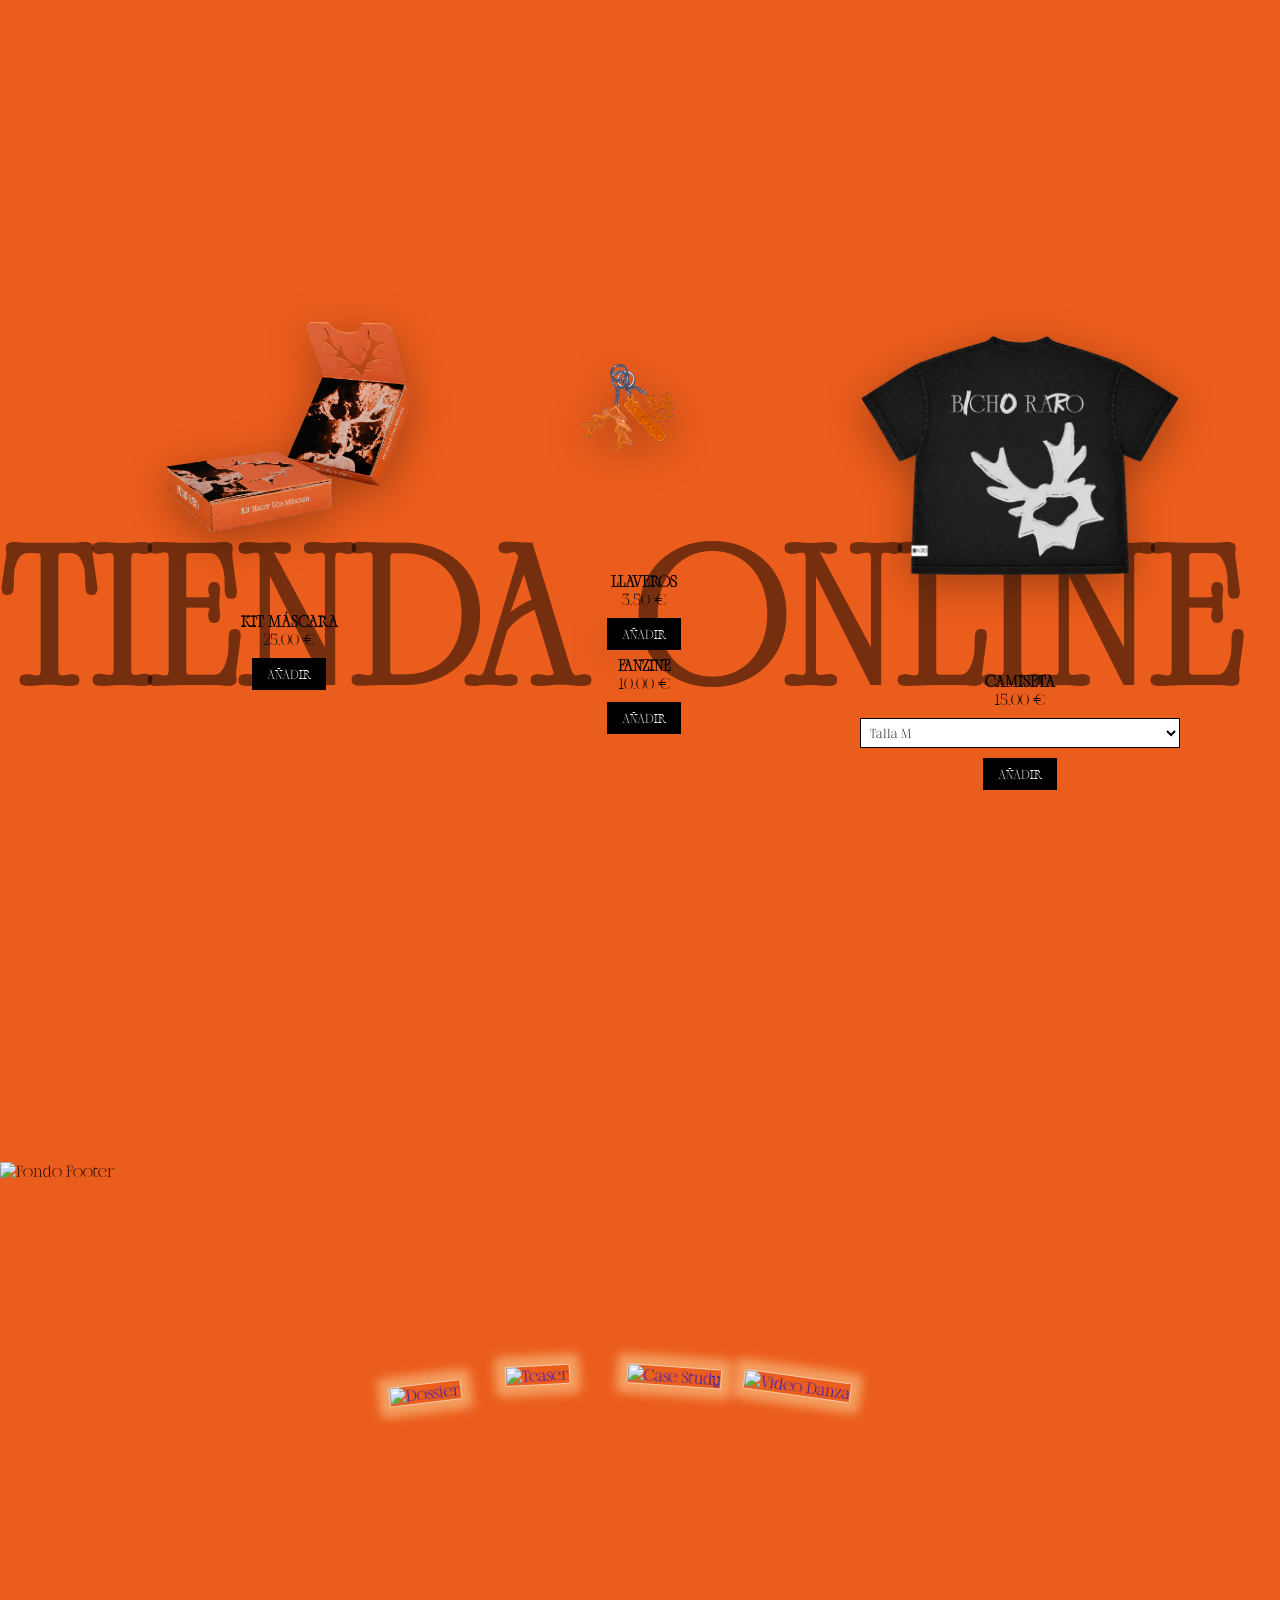
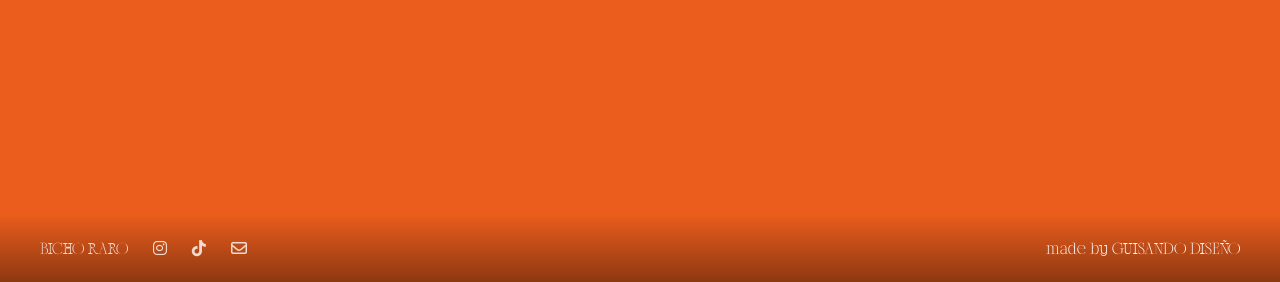
==== commit 1fad4fb8: "TIENDA DEFINITIVA" ====
--- a/index.html
+++ b/index.html
@@ -240,6 +240,17 @@
     </div>
 </div>
 
+<!-- Producto 4: Llaveros -->
+<div class="shop-item item-llaveros">
+    <img src="media/img/llavero3.png" alt="Llaveros">
+    <div class="product-info">
+        <h3>LLAVEROS</h3>
+        <p>3.50 €</p>
+        <button onclick="addToCart('Llaveros', 3.50, 'media/img/llavero3.png')">AÑADIR</button>
+    </div>
+</div>
+
+
 </div>
 </div>
 </section>
--- a/css/style.css
+++ b/css/style.css
@@ -1,6 +1,6 @@
 @font-face {
     font-family: 'Atherosser';
-    src: url('fonts/ATHEROSSER.ttf') format('truetype');
+    src: url('../media/fonts/ATHEROSSER.ttf') format('truetype');
     font-weight: normal;
     font-style: normal;
 }
@@ -373,7 +373,7 @@
 }
 
 .intro-texto {
-    font-family: 'Averia Serif Libre', serif;
+    font-family: 'Atherosser';
     font-size: 1.2rem;
     font-weight: bold;
     margin-bottom: 20px;
@@ -528,7 +528,7 @@
     z-index: 10;
     max-width: 1200px;
     margin: 0 auto;
-    height: 600px;
+    height: 800px;
 }
 
 .shop-item {
@@ -549,9 +549,37 @@
 }
 
 /* Posiciones tipo collage */
-.item-kit { top: 10%; left: 5%; width: 500px;}
-.item-fanzine { top: 40%; left: 40%; width: 220px; }
-.item-camiseta { top: 5%; right: 5%; width: 320px; }
+/* 2. Distribución del collage modificada */
+
+/* Extremo Izquierdo */
+.item-kit { 
+    top: 5%; 
+    left: 2%; 
+    width: 420px; 
+}
+
+/* COLUMNA CENTRAL (Llaveros arriba, Fanzine abajo) */
+.item-llaveros { 
+    top: 10%;       /* Posición alta en el centro */
+    left: 42%; 
+    width: 200px; 
+}
+
+.item-fanzine { 
+    top: 52%;       /* Baja para dejar espacio a los llaveros arriba */
+    left: 42%; 
+    width: 200px; 
+}
+
+/* Extremo Derecho */
+.item-camiseta { 
+    top: 5%; 
+    right: 5%; 
+    width: 320px; 
+    display: flex;
+    flex-direction: column;
+    gap: 10px;
+}
 
 /* Info y Botón */
 .product-info h3 { font-size: 1rem; margin-top: 10px; }
@@ -562,7 +590,7 @@
     padding: 8px 15px;
     margin-top: 10px;
     cursor: pointer;
-    font-family: 'Averia Serif Libre';
+    font-family: 'Atherosser';
 }
 
 .product-info button:hover { background: white; color: black; }
@@ -646,6 +674,9 @@
 .shop-item:hover .img-back {
     opacity: 1; /* Se muestra la trasera */
 }
+
+
+
 
 
 
@@ -694,6 +725,141 @@
     background: rgba(0, 0, 0, 0.3);
     z-index: 1;
 }
+
+/* ================= SECCIÓN INTERACTIVA SINOPSIS ================= */
+.sinopsis-interactiva-container {
+    width: 100%;
+    max-width: 1200px;
+    margin: 80px auto;
+    padding: 0 20px;
+    display: flex;
+    justify-content: center;
+    box-sizing: border-box;
+}
+
+.sinopsis-bloque {
+    display: flex;
+    align-items: center;
+    background-color: #fafafa;
+    border-radius: 4px;
+    overflow: hidden;
+    width: auto;
+    max-width: 100%;
+    transition: box-shadow 0.4s ease;
+}
+
+.sinopsis-imagen-wrapper {
+    position: relative;
+    width: 500px;
+    height: 350px;
+    flex-shrink: 0;
+    cursor: pointer;
+    overflow: hidden;
+}
+
+.sinopsis-img {
+    width: 100%;
+    height: 100%;
+    object-fit: cover;
+    transition: transform 0.6s ease;
+}
+
+.sinopsis-imagen-wrapper:hover .sinopsis-img {
+    transform: scale(1.03);
+}
+
+.sinopsis-txt-overlay {
+    position: absolute;
+    top: 0;
+    left: 0;
+    width: 100%;
+    height: 100%;
+    background: rgba(0, 0, 0, 0.4);
+    color: #ffffff;
+    font-family: 'Atherosser';
+    font-size: 13px;
+    letter-spacing: 1px;
+    display: flex;
+    align-items: center;
+    justify-content: center;
+    text-align: center;
+    padding: 20px;
+    box-sizing: border-box;
+    transition: opacity 0.4s ease;
+}
+
+/* El texto de indicación desaparece al abrirse */
+.sinopsis-bloque.active .sinopsis-txt-overlay {
+    opacity: 0;
+    pointer-events: none;
+}
+
+/* Área de contenido del texto plegado por defecto */
+.sinopsis-texto-contenido {
+    width: 0; /* Forzamos ancho absoluto cero */
+    max-width: 0;
+    opacity: 0;
+    visibility: hidden; /* Oculta el contenedor por completo para que no renderice el bloque blanco */
+    overflow: hidden;
+    display: flex;
+    flex-direction: column;
+    justify-content: center;
+    transition: width 0.7s cubic-bezier(0.25, 1, 0.5, 1), max-width 0.7s cubic-bezier(0.25, 1, 0.5, 1), opacity 0.4s ease, padding 0.7s ease, visibility 0.7s;
+    box-sizing: border-box;
+}
+
+.sinopsis-texto-contenido h3 {
+    font-family: 'Atherosser';
+    font-size: 16px;
+    letter-spacing: 1px;
+    margin-top: 0;
+    margin-bottom: 15px;
+    color: #000000;
+    white-space: nowrap; 
+}
+
+.sinopsis-texto-contenido p {
+    font-family: 'Atherosser';
+    font-size: 14px;
+    line-height: 1.6;
+    color: #333333;
+    margin: 0;
+    min-width: 400px; /* Ancho fijo para mantener la estructura interna del texto */
+}
+
+/* Estado Desplegado */
+.sinopsis-bloque.active {
+    box-shadow: 0 15px 35px rgba(0,0,0,0.06);
+    background-color: #ffffff; 
+}
+
+.sinopsis-bloque.active .sinopsis-texto-contenido {
+    width: 550px; /* Desiega el contenedor al ancho deseado en PC */
+    max-width: 550px;
+    opacity: 1;
+    visibility: visible; /* Hace el texto visible de forma sincronizada */
+    padding: 40px;
+}
+
+/* Adaptación responsive para dispositivos móviles */
+@media (max-width: 768px) {
+    .sinopsis-bloque {
+        flex-direction: column;
+    }
+    .sinopsis-imagen-wrapper {
+        width: 100%;
+        height: 280px;
+    }
+    .sinopsis-bloque.active .sinopsis-texto-contenido {
+        max-width: 100%;
+        padding: 25px;
+    }
+    .sinopsis-texto-contenido p {
+        min-width: 100%;
+    }
+}
+
+
 
 
 /* ================= CRYSTAL BALL SECCIÓN MÁSCARA ================= */
@@ -852,7 +1018,7 @@
 .carrusel-header {
     text-align: center;
     margin-bottom: 30px;
-    font-family: 'Averia Serif Libre', serif;
+    font-family: 'Atherosser';
     text-transform: uppercase;
 }
 
@@ -1652,6 +1818,185 @@
         opacity: 1;
     }
 }
+
+/* ================= SECCIÓN INTERACTIVA SINOPSIS RESPONSIVE ================= */
+.sinopsis-interactiva-container {
+    width: 100%;
+    max-width: 1200px;
+    margin: 60px auto;
+    padding: 0 20px;
+    display: flex;
+    justify-content: center;
+    box-sizing: border-box;
+}
+
+.sinopsis-bloque {
+    display: flex;
+    flex-direction: row; /* En PC se muestra en fila */
+    align-items: stretch; /* Hace que el fondo del texto mida lo mismo que la foto */
+    background-color: #fafafa;
+    border-radius: 4px;
+    overflow: hidden;
+    width: 100%;
+    max-width: 1000px; /* Tamaño máximo equilibrado en escritorio */
+    transition: box-shadow 0.4s ease, background-color 0.3s ease;
+}
+
+.sinopsis-imagen-wrapper {
+    position: relative;
+    width: 450px; /* Ancho fijo óptimo en ordenadores */
+    height: 380px; /* Altura fija para mantener proporciones artísticas */
+    flex-shrink: 0;
+    cursor: pointer;
+    overflow: hidden;
+}
+
+.sinopsis-img {
+    width: 100%;
+    height: 100%;
+    object-fit: cover;
+    transition: transform 0.6s ease;
+}
+
+.sinopsis-imagen-wrapper:hover .sinopsis-img {
+    transform: scale(1.04);
+}
+
+.sinopsis-txt-overlay {
+    position: absolute;
+    top: 0;
+    left: 0;
+    width: 100%;
+    height: 100%;
+    background: rgba(0, 0, 0, 0.4);
+    color: #ffffff;
+    font-family: 'Krona One', sans-serif;
+    font-size: 12px;
+    letter-spacing: 1.5px;
+    display: flex;
+    align-items: center;
+    justify-content: center;
+    text-align: center;
+    padding: 20px;
+    box-sizing: border-box;
+    transition: opacity 0.4s ease, background-color 0.4s ease;
+}
+
+.sinopsis-imagen-wrapper:hover .sinopsis-txt-overlay {
+    background: rgba(0, 0, 0, 0.55); /* Oscurece un poco en hover para dar feedback */
+}
+
+/* Ocultar el texto flotante de aviso cuando la tarjeta está desplegada */
+.sinopsis-bloque.active .sinopsis-txt-overlay {
+    opacity: 0;
+    pointer-events: none;
+}
+
+/* Área del texto oculta por defecto lateralmente */
+.sinopsis-texto-contenido {
+    max-width: 0;
+    opacity: 0;
+    overflow: hidden;
+    padding: 0;
+    display: flex;
+    flex-direction: column;
+    justify-content: center;
+    transition: max-width 0.7s cubic-bezier(0.25, 1, 0.5, 1), opacity 0.5s ease, padding 0.7s ease;
+    box-sizing: border-box;
+}
+
+.sinopsis-texto-contenido h3 {
+    font-family: 'Krona One', sans-serif;
+    font-size: 16px;
+    letter-spacing: 1px;
+    margin-top: 0;
+    margin-bottom: 15px;
+    color: #000000;
+}
+
+.sinopsis-texto-contenido p {
+    font-family: 'Poppins', sans-serif;
+    font-size: 14px;
+    line-height: 1.6;
+    color: #333333;
+    margin: 0;
+    min-width: 280px; /* Evita que las palabras se amontonen verticalmente durante el despliegue */
+}
+
+/* ================= ESTADOS ACTIVOS EN ESCRITORIO ================= */
+.sinopsis-bloque.active {
+    box-shadow: 0 15px 35px rgba(0,0,0,0.06);
+    background-color: #ffffff; /* Cambia a blanco puro al abrirse para destacar */
+}
+
+.sinopsis-bloque.active .sinopsis-texto-contenido {
+    max-width: 550px; /* Ancho que ocupará el texto al abrirse en PC */
+    opacity: 1;
+    padding: 40px;
+}
+
+
+/* ================= REGLAS DE ADAPTACIÓN MOVIL Y TABLET (RESPONSIVE) ================= */
+
+/* ================= REGLAS DE ADAPTACIÓN MOVIL Y TABLET (RESPONSIVE) ================= */
+
+/* 1. Tablets y portátiles pequeños (Menos de 992px) */
+@media (max-width: 992px) {
+    .sinopsis-imagen-wrapper {
+        width: 380px; 
+        height: 350px;
+    }
+    .sinopsis-bloque.active .sinopsis-texto-contenido {
+        width: 450px;
+        max-width: 450px;
+        padding: 30px;
+    }
+    .sinopsis-texto-contenido p {
+        font-size: 13.5px;
+        min-width: 350px;
+    }
+}
+
+/* 2. Teléfonos Móviles (Menos de 768px) */
+@media (max-width: 768px) {
+    .sinopsis-interactiva-container {
+        margin: 40px auto;
+        padding: 0 15px; 
+    }
+
+    .sinopsis-bloque {
+        flex-direction: column; 
+        align-items: stretch;
+        width: 100%;
+    }
+
+    .sinopsis-imagen-wrapper {
+        width: 100%; 
+        height: 260px; 
+    }
+
+    .sinopsis-texto-contenido {
+        width: 100% !important; /* En móviles el ancho es total, el control es vertical */
+        max-width: 100% !important;
+        height: 0;
+        max-height: 0; 
+        transition: height 0.7s cubic-bezier(0.25, 1, 0.5, 1), max-height 0.7s cubic-bezier(0.25, 1, 0.5, 1), opacity 0.5s ease, padding 0.7s ease, visibility 0.7s;
+    }
+
+    .sinopsis-texto-contenido p {
+        min-width: 100%; 
+    }
+
+    /* Modificación del estado activo exclusiva para móviles */
+    .sinopsis-bloque.active .sinopsis-texto-contenido {
+        height: auto;
+        max-height: 500px; 
+        opacity: 1;
+        visibility: visible;
+        padding: 25px 20px; 
+    }
+}
+
 
 /* ================= RESPONSIVE: MÁSCARA (CRYSTAL BALL) ================= */
 
